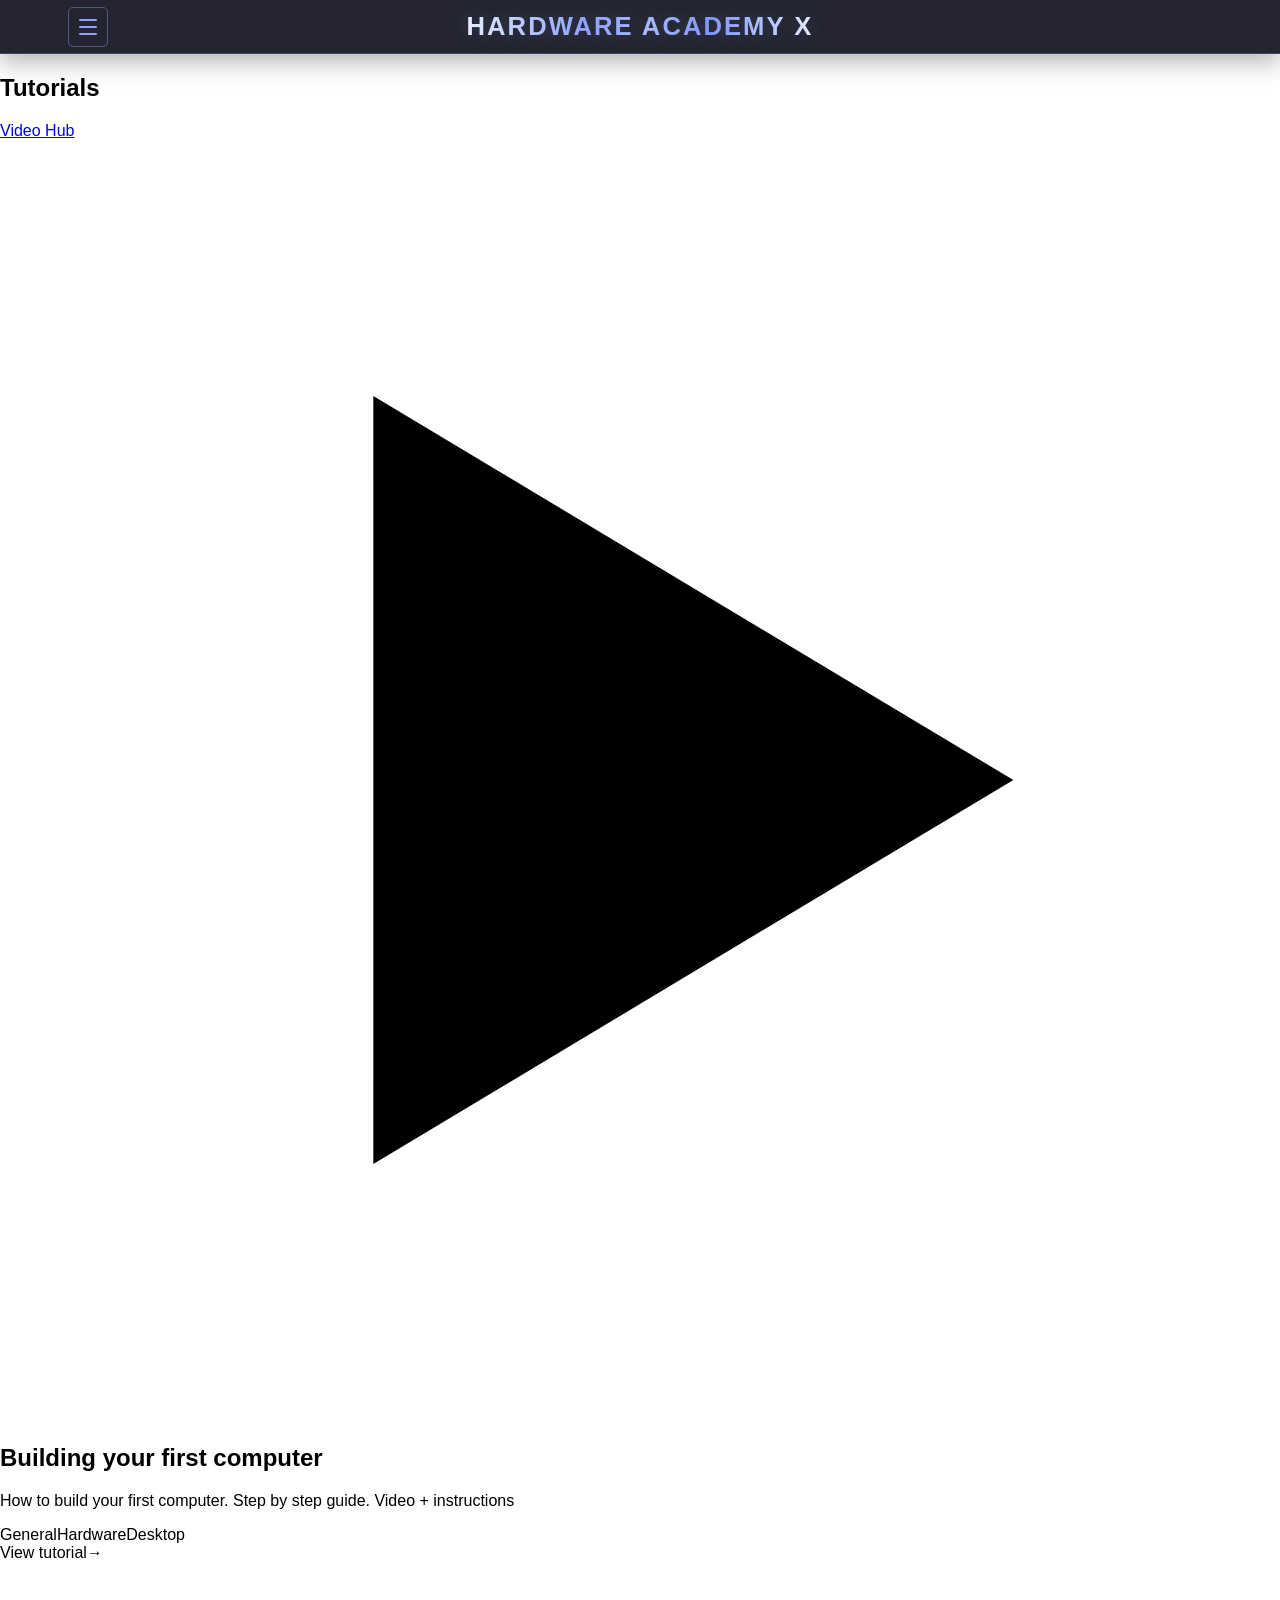
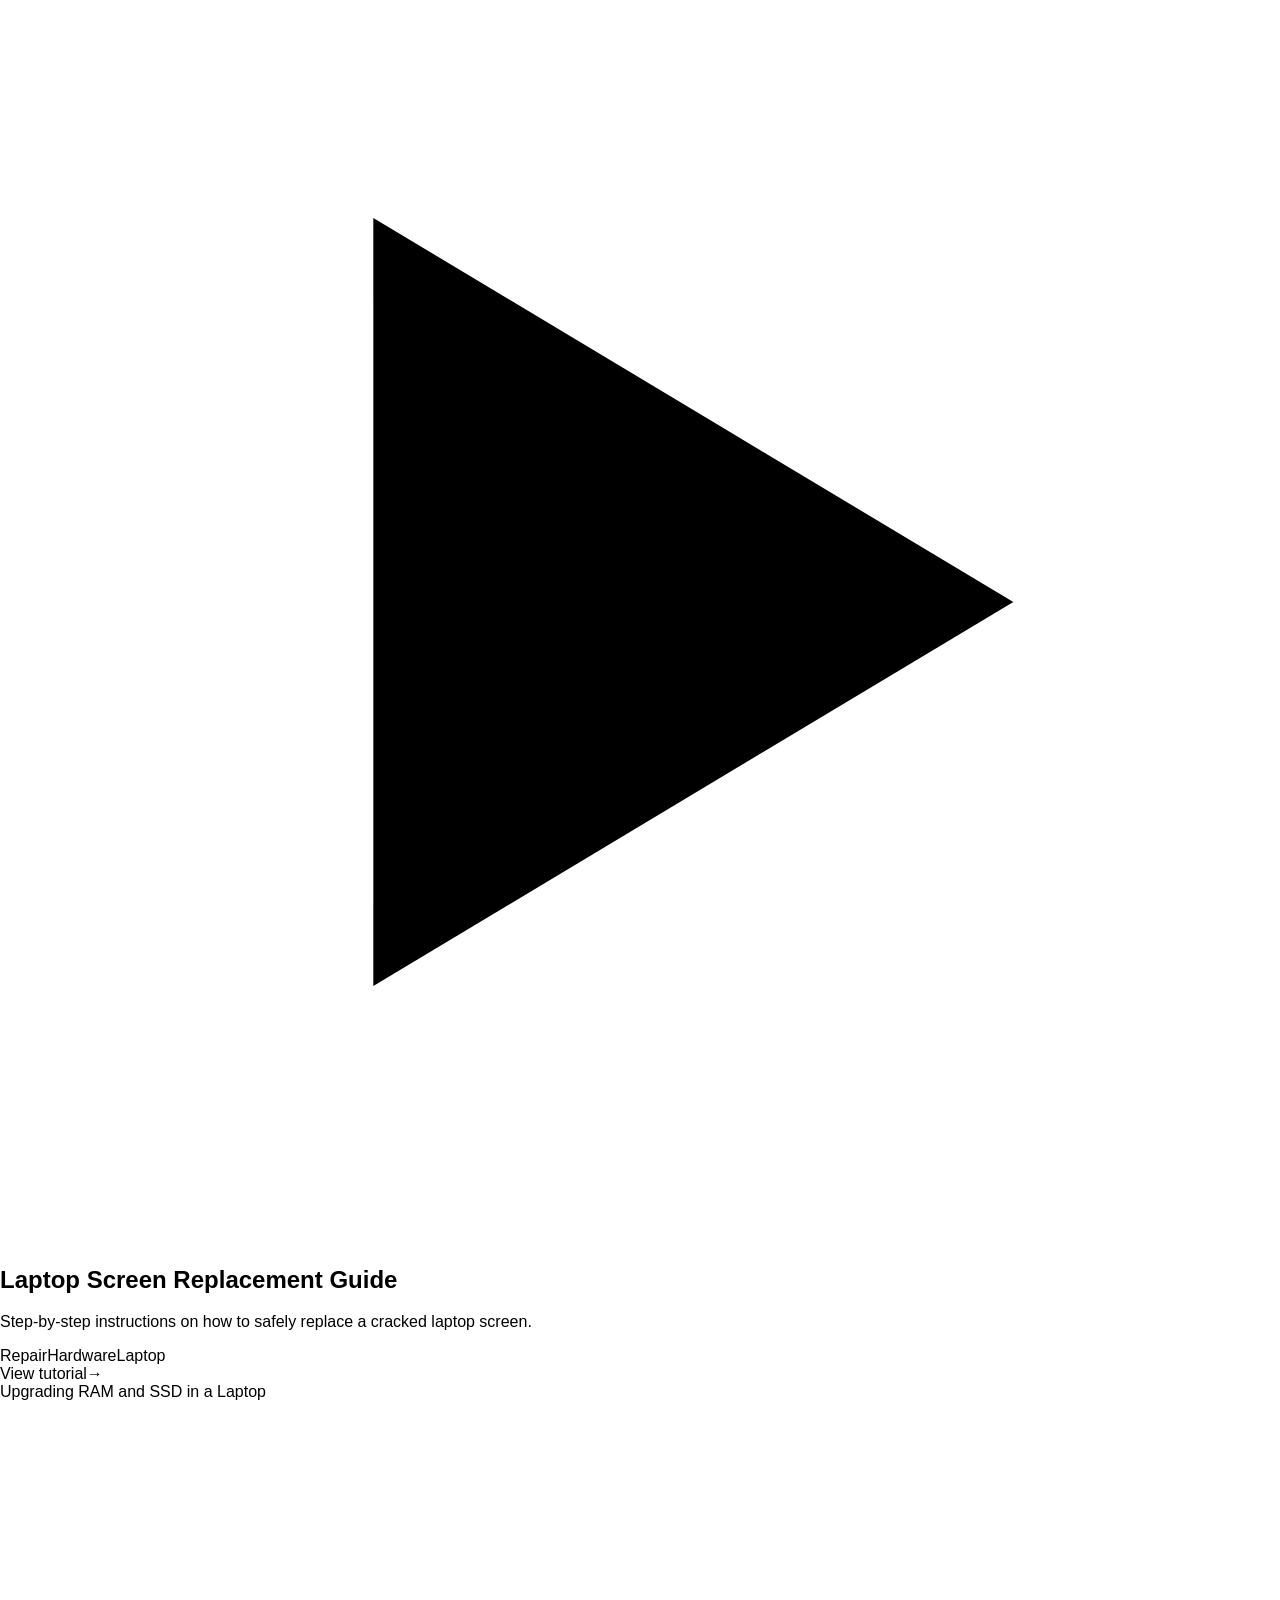
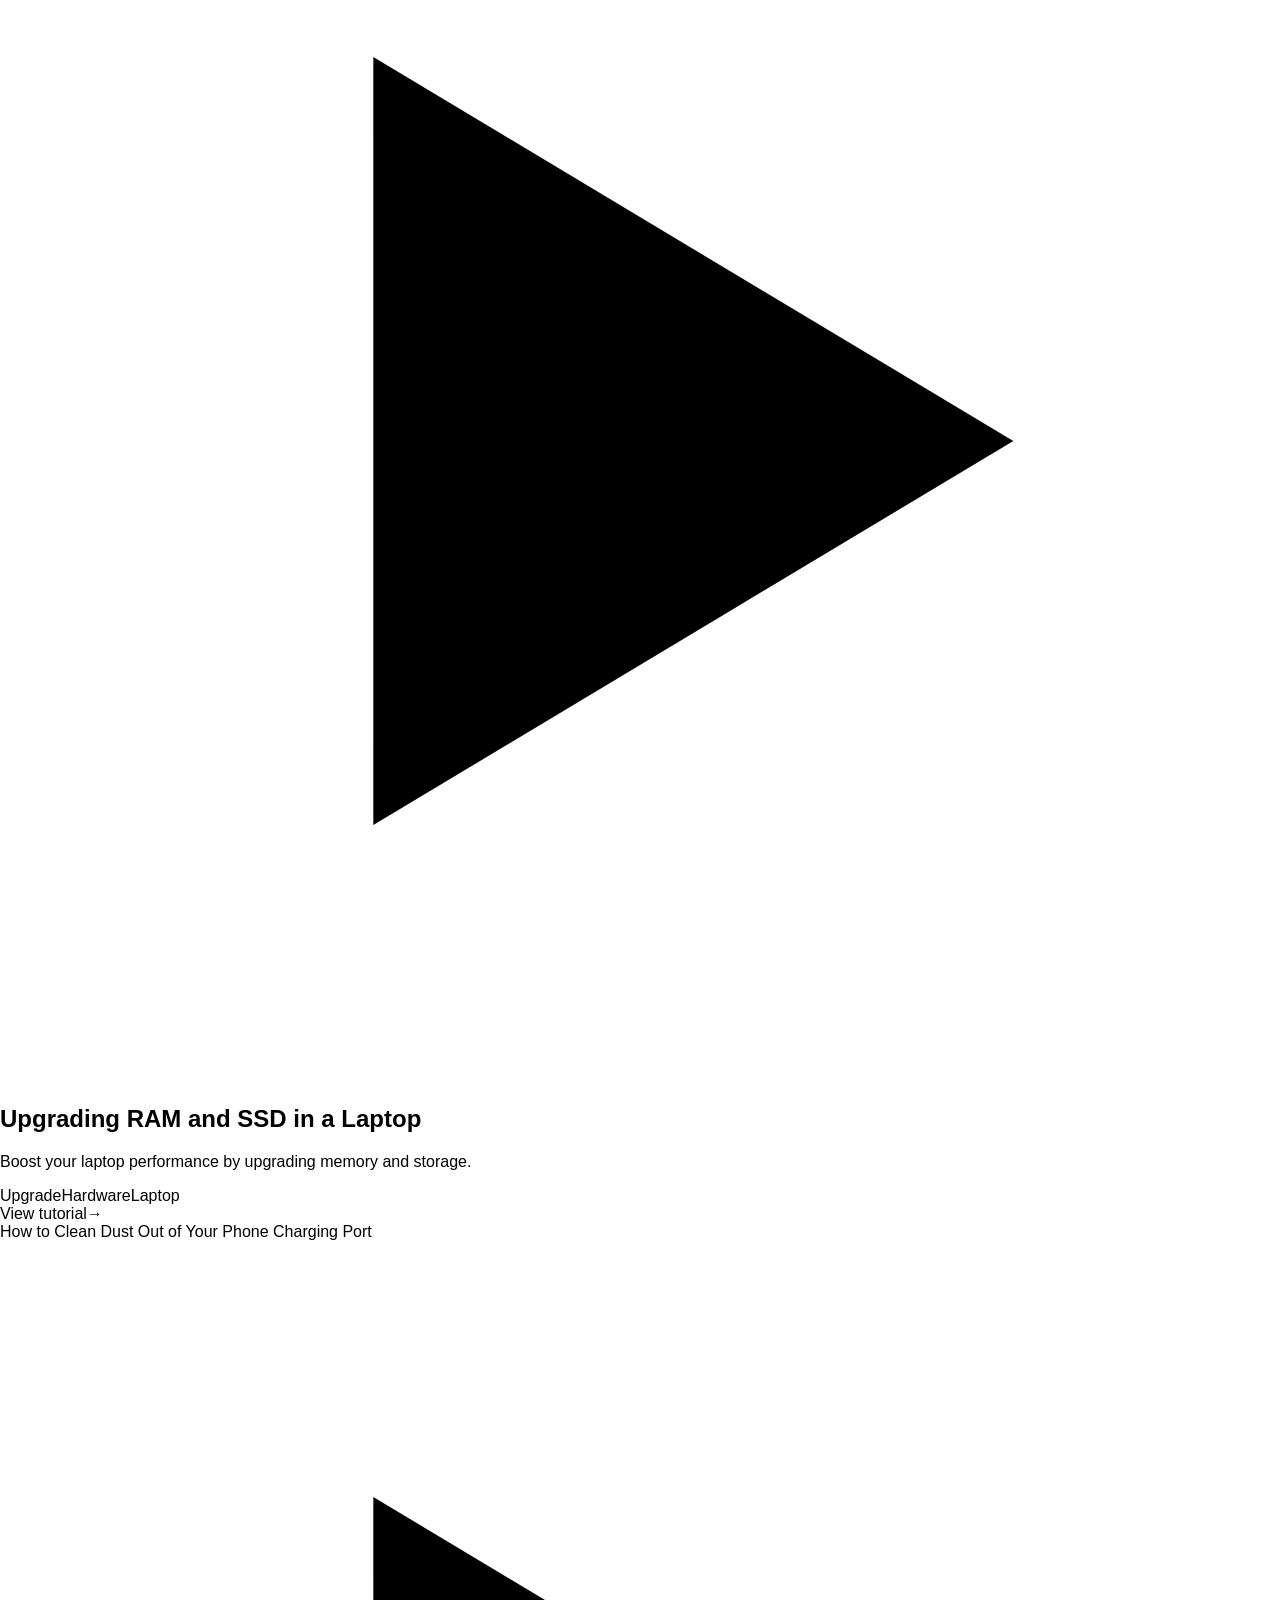
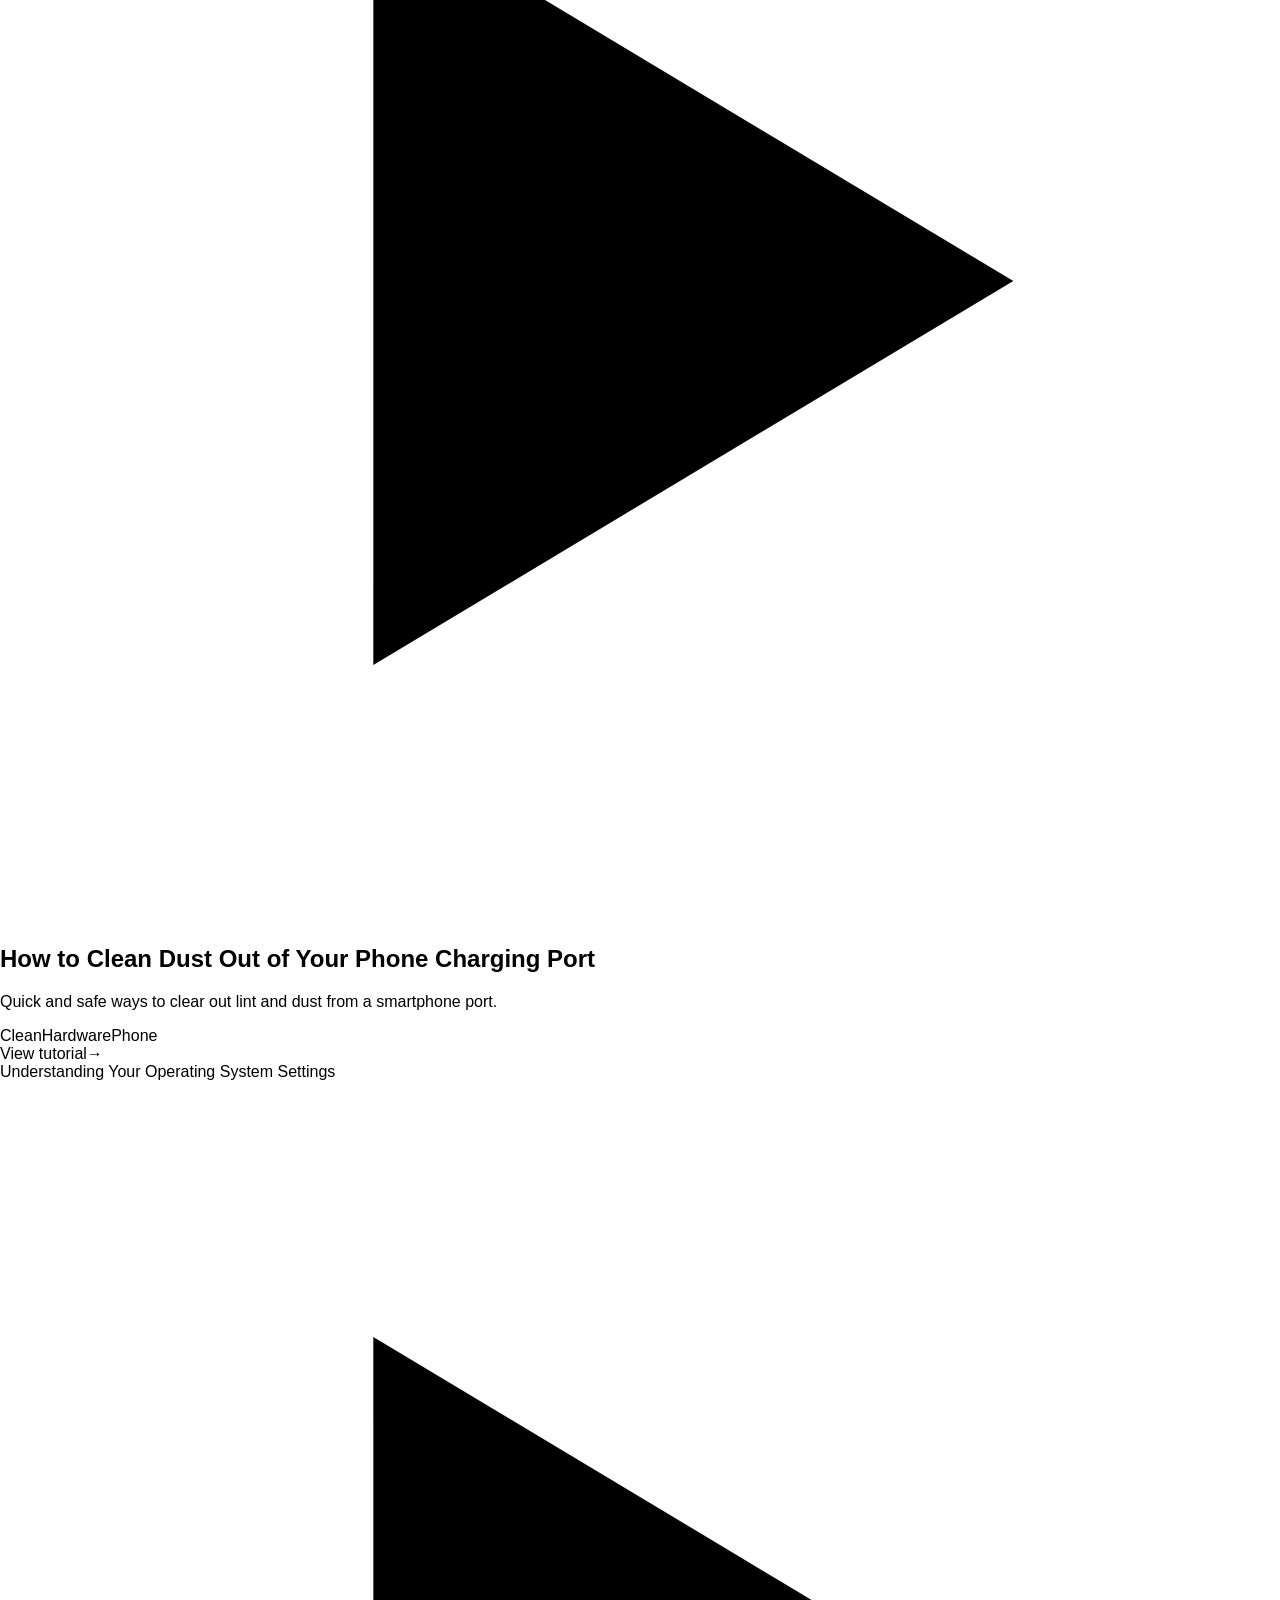
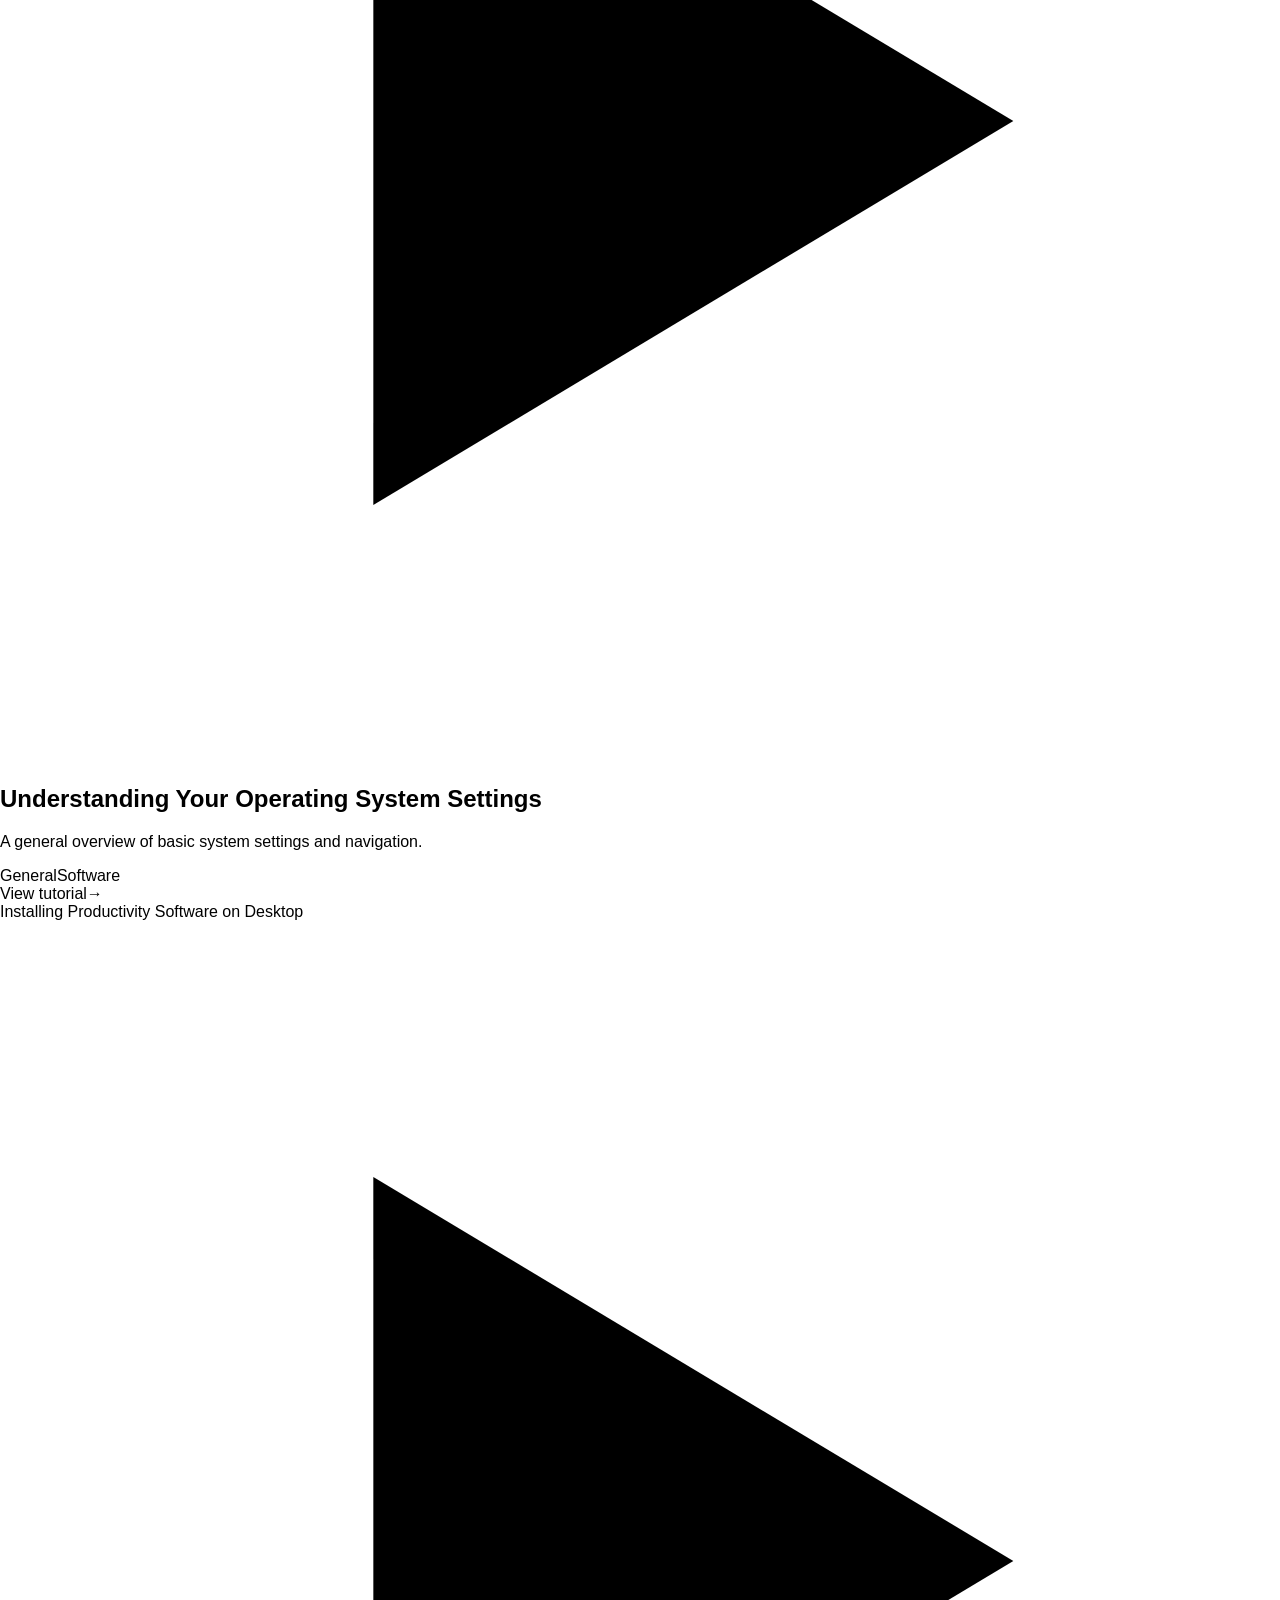
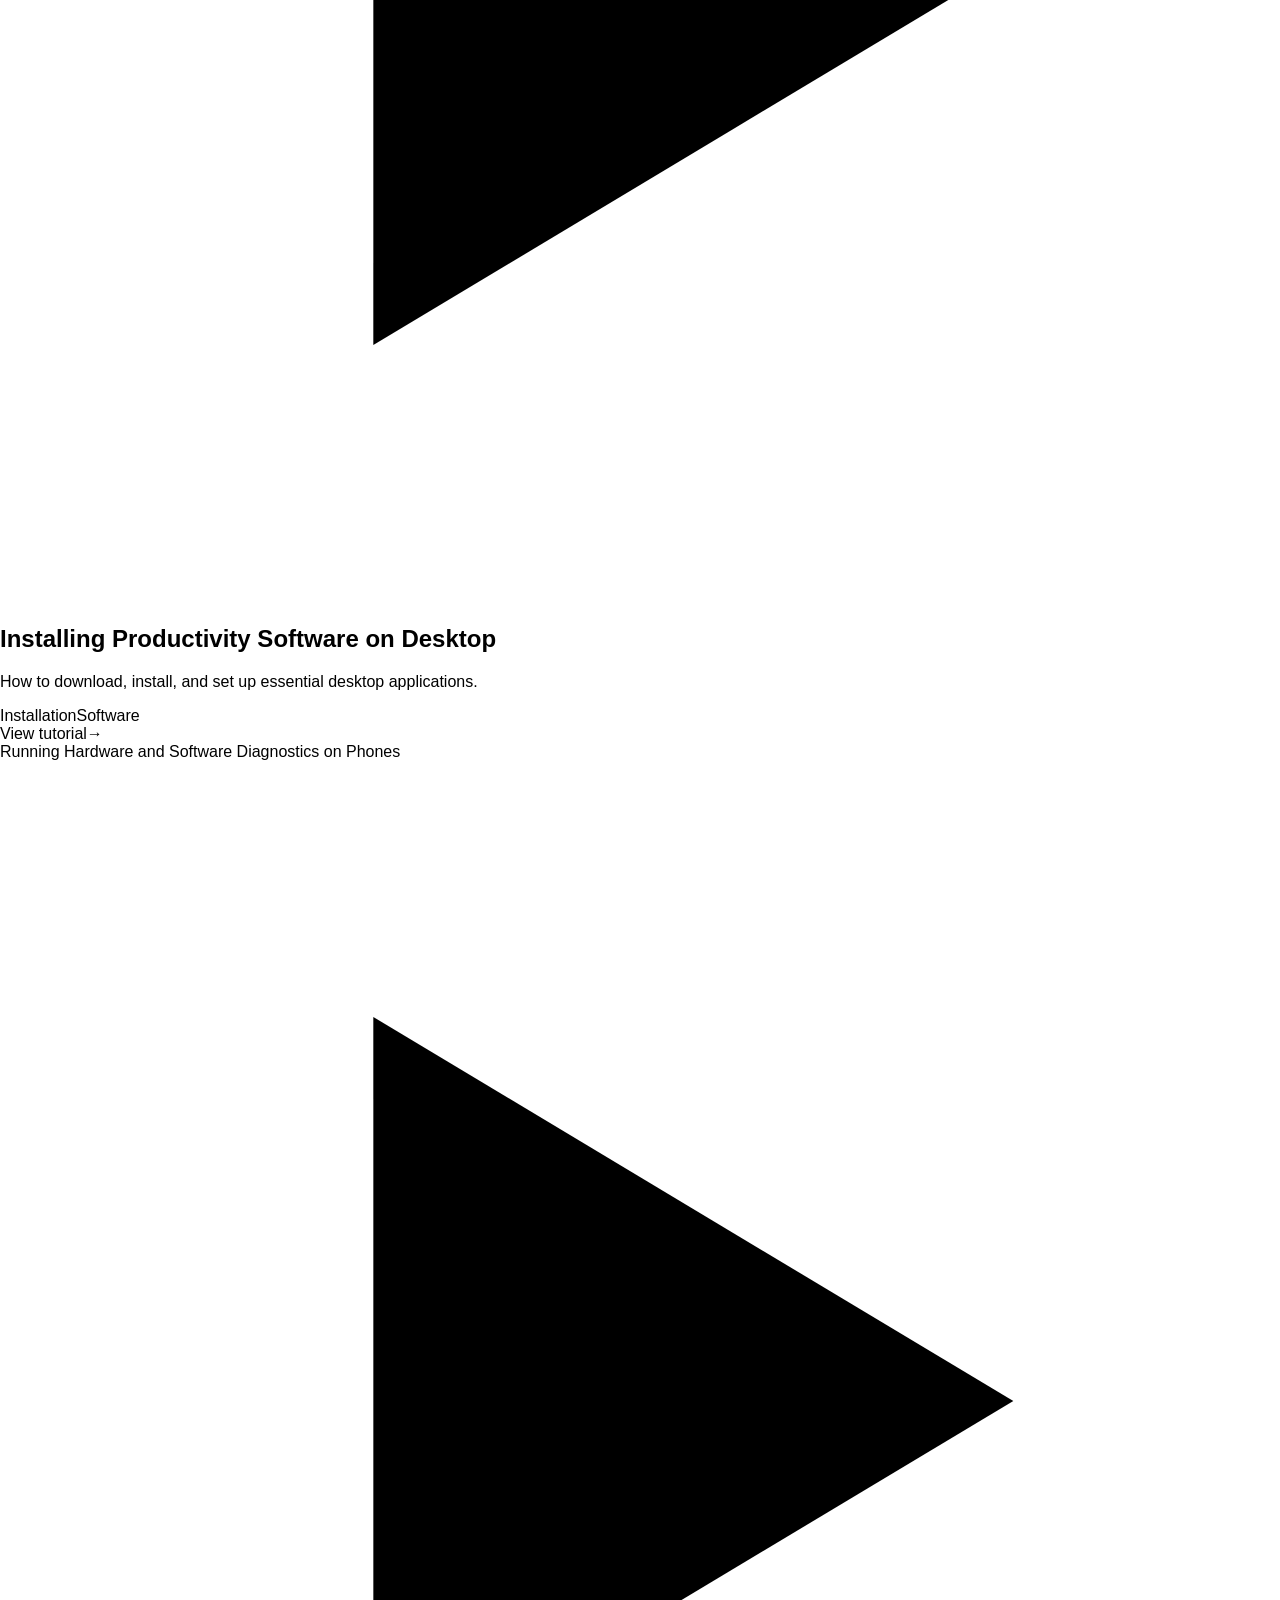
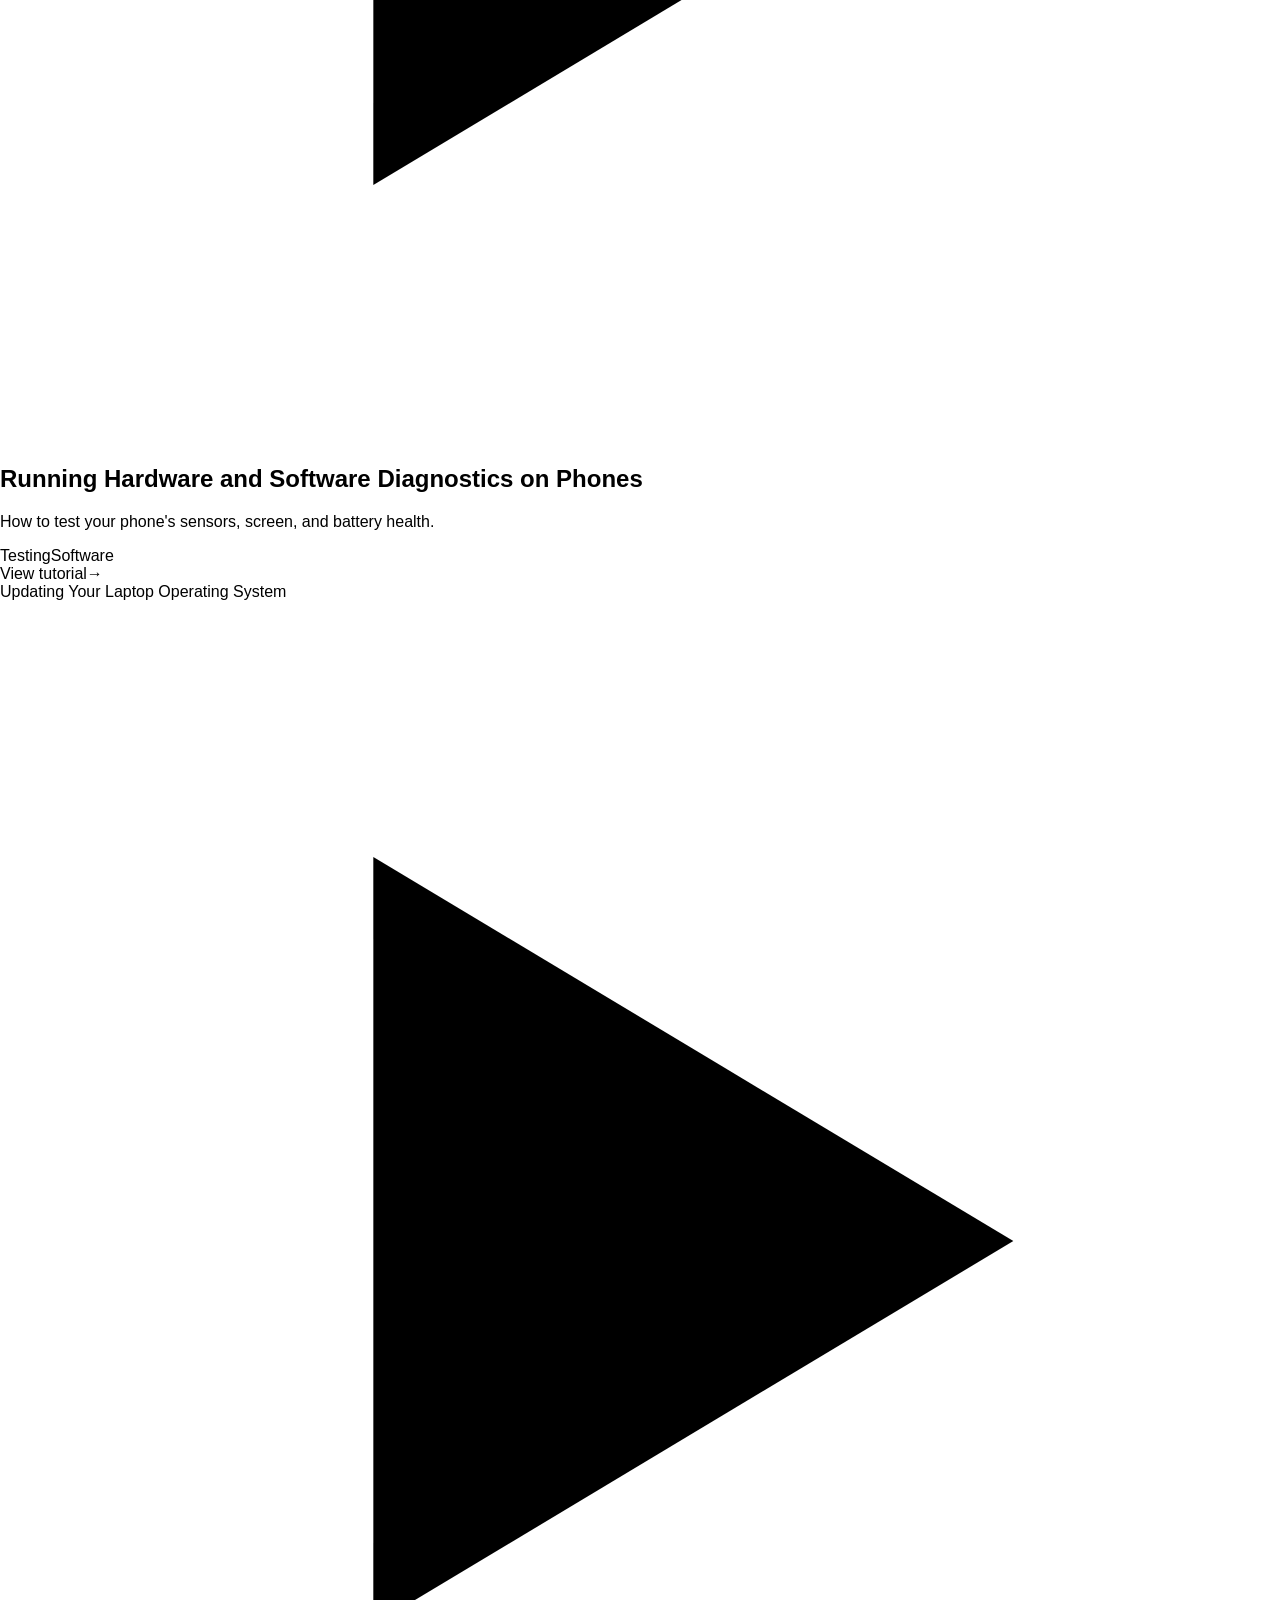
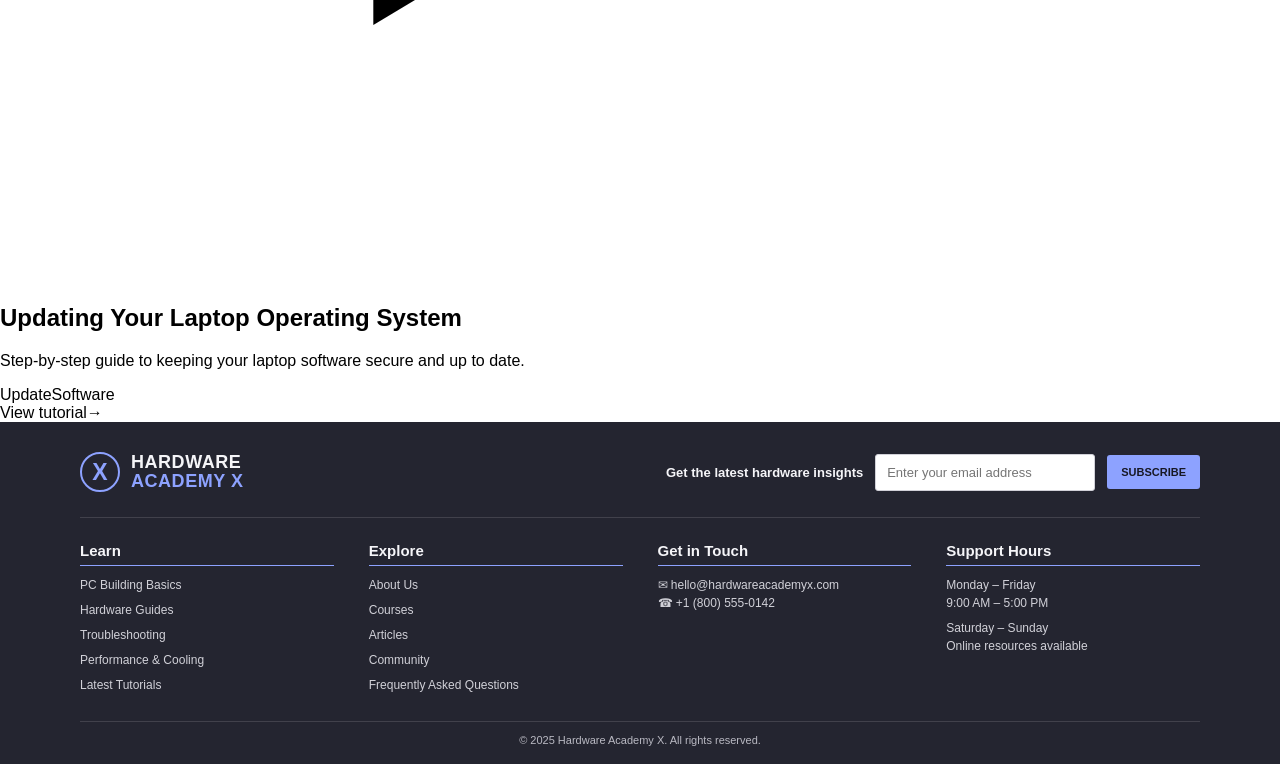
==== index.html @ 1b79dac8 "Fix of structure" ====
<!DOCTYPE html>
<html lang="en">
<head>
  <meta charset="UTF-8">
  <meta name="viewport" content="width=device-width, initial-scale=1.0">
  <title>Tutorials</title>
  <link rel="stylesheet" href="/Pages/css/tutorial-modal.css?v=4">
  <script src="https://cdn.tailwindcss.com"></script>
  <script src="/Pages/js/tutorial-modal.js?v=4" defer></script>
  <script src="/Pages/js/tutorial-display.js?v=4" defer></script>
</head>
<body>

  <!-- Placeholders -->
  <div id="header-container"></div>

  <main>
    <section class="mx-auto max-w-7xl px-4 py-10 sm:px-6 lg:px-8">
      <div class="mb-7 flex flex-wrap items-center justify-between gap-4">
        <h1 class="text-3xl font-bold text-slate-900">Tutorials</h1>
        <a href="/Admin/VideoHub.html" class="inline-flex items-center rounded-md bg-slate-900 px-4 py-2 text-sm font-semibold text-white transition hover:bg-slate-700 focus-visible:outline focus-visible:outline-2 focus-visible:outline-offset-2 focus-visible:outline-slate-900">Video Hub</a>
      </div>
      <div id="tutorial-list" data-page="index" class="grid grid-cols-1 gap-6 md:grid-cols-2 xl:grid-cols-3">
        <p class="col-span-full py-12 text-center text-slate-500">Loading tutorials...</p>
      </div>
    </section>
  </main>

  <div id="footer-container"></div>

  <!-- Load Header & Footer -->
  <script>
    async function loadComponent(elementId, filePath) {
      try {
        const cacheBustPath = `${filePath}?cacheBust=${Date.now()}`;
        const response = await fetch(cacheBustPath);
        if (response.ok) {
          const content = await response.text();
          const container = document.getElementById(elementId);
          container.innerHTML = content;

          let overrideStyle = document.getElementById('menu-zindex-override');
          if (!overrideStyle) {
            overrideStyle = document.createElement('style');
            overrideStyle.id = 'menu-zindex-override';
            overrideStyle.textContent = `
              .menu-toggle { z-index: 2147483647 !important; }
              .nav { z-index: 2147483647 !important; }
            `;
            document.head.appendChild(overrideStyle);
          }

          container.querySelectorAll('script').forEach((script) => {
            const executableScript = document.createElement('script');
            Array.from(script.attributes).forEach((attribute) => {
              executableScript.setAttribute(attribute.name, attribute.value);
            });
            executableScript.textContent = script.textContent;
            script.replaceWith(executableScript);
          });
        } else {
          console.error(`Failed to load ${filePath}: ${response.status}`);
        }
      } catch (error) {
        console.error(`Error loading ${filePath}:`, error);
      }
    }

    // Use '../' to step out of the Pages folder into Header&Footer
    loadComponent('header-container', '/Header&Footer/Header.html');
    loadComponent('footer-container', '/Header&Footer/Footer.html');
  </script>

</body>
</html>
---- Pages/css/tutorial-modal.css ----
body.tutorial-modal-open {
    overflow: hidden;
}

.tutorial-modal-backdrop[hidden],
.tutorial-modal-media[hidden] {
    display: none;
}

.tutorial-modal-backdrop {
    position: fixed;
    z-index: 2000;
    inset: 0;
    display: grid;
    place-items: center;
    overflow-y: auto;
    padding: 1.25rem;
    background: rgba(17, 18, 28, 0.72);
    backdrop-filter: blur(3px);
    animation: tutorial-backdrop-in 180ms ease-out both;
}

.tutorial-modal {
    position: relative;
    width: min(100%, 54rem);
    max-height: min(90vh, 58rem);
    overflow: auto;
    border: 1px solid rgba(141, 162, 255, 0.35);
    border-radius: 1rem;
    background: #fff;
    box-shadow: 0 24px 80px rgba(0, 0, 0, 0.4);
    animation: tutorial-dialog-in 220ms cubic-bezier(0.2, 0.8, 0.2, 1) both;
}

.tutorial-modal-close {
    position: absolute;
    z-index: 1;
    top: 0.75rem;
    right: 0.75rem;
    display: grid;
    width: 2.5rem;
    height: 2.5rem;
    place-items: center;
    border: 1px solid rgba(255, 255, 255, 0.35);
    border-radius: 9999px;
    background: rgba(36, 37, 48, 0.82);
    color: #fff;
    cursor: pointer;
    transition: background-color 160ms ease, transform 160ms ease;
}

.tutorial-modal-close:hover {
    transform: scale(1.06);
    background: #42445a;
}

.tutorial-modal-close:focus-visible {
    outline: 3px solid #8da2ff;
    outline-offset: 3px;
}

.tutorial-modal-close svg {
    width: 1.25rem;
    height: 1.25rem;
    fill: none;
    stroke: currentColor;
    stroke-linecap: round;
    stroke-width: 2;
}

.tutorial-modal-media {
    aspect-ratio: 16 / 9;
    background: #11121a;
}

.tutorial-modal-media iframe {
    display: block;
    width: 100%;
    height: 100%;
    border: 0;
}

.tutorial-modal-content {
    padding: clamp(1.25rem, 4vw, 2.25rem);
}

.tutorial-modal-metadata {
    display: flex;
    flex-wrap: wrap;
    gap: 0.5rem;
    margin-bottom: 1rem;
}

.tutorial-modal-badge {
    display: inline-flex;
    align-items: center;
    border: 1px solid #dce3ff;
    border-radius: 9999px;
    background: #f1f4ff;
    padding: 0.375rem 0.75rem;
    color: #303d77;
    font-size: 0.75rem;
    font-weight: 600;
}

.tutorial-modal-title {
    margin: 0;
    padding-right: 2rem;
    color: #242530;
    font-size: clamp(1.5rem, 4vw, 2rem);
    font-weight: 750;
    line-height: 1.2;
}

.tutorial-modal-description {
    margin: 0.75rem 0 0;
    color: #4b5563;
    font-size: 1rem;
    line-height: 1.7;
}

.tutorial-modal-steps {
    margin-top: 1.5rem;
    border-top: 1px solid #e7e9f0;
    padding-top: 1.25rem;
}

.tutorial-modal-steps-heading {
    margin: 0 0 0.75rem;
    color: #242530;
    font-size: 1.125rem;
    font-weight: 700;
}

.tutorial-modal-steps-list {
    display: grid;
    gap: 0.625rem;
    margin: 0;
    padding-left: 1.5rem;
    color: #3f4758;
    line-height: 1.6;
}

.tutorial-modal-steps-list li {
    padding-left: 0.25rem;
}

.tutorial-modal-steps-list li::marker {
    color: #566fc9;
    font-weight: 700;
}

.tutorial-modal-id {
    margin: 1.25rem 0 0;
    border-top: 1px solid #e7e9f0;
    padding-top: 0.875rem;
    color: #8a93a5;
    font-family: ui-monospace, SFMono-Regular, Menlo, monospace;
    font-size: 0.75rem;
    overflow-wrap: anywhere;
}

.tutorial-modal-id:empty {
    display: none;
}

@keyframes tutorial-backdrop-in {
    from { opacity: 0; }
    to { opacity: 1; }
}

@keyframes tutorial-dialog-in {
    from { opacity: 0; transform: translateY(12px) scale(0.98); }
    to { opacity: 1; transform: translateY(0) scale(1); }
}

@media (max-width: 640px) {
    .tutorial-modal-backdrop {
        padding: 0.75rem;
    }

    .tutorial-modal {
        max-height: 94vh;
        border-radius: 0.75rem;
    }
}

@media (prefers-reduced-motion: reduce) {
    .tutorial-modal-backdrop,
    .tutorial-modal {
        animation-duration: 1ms;
    }
}
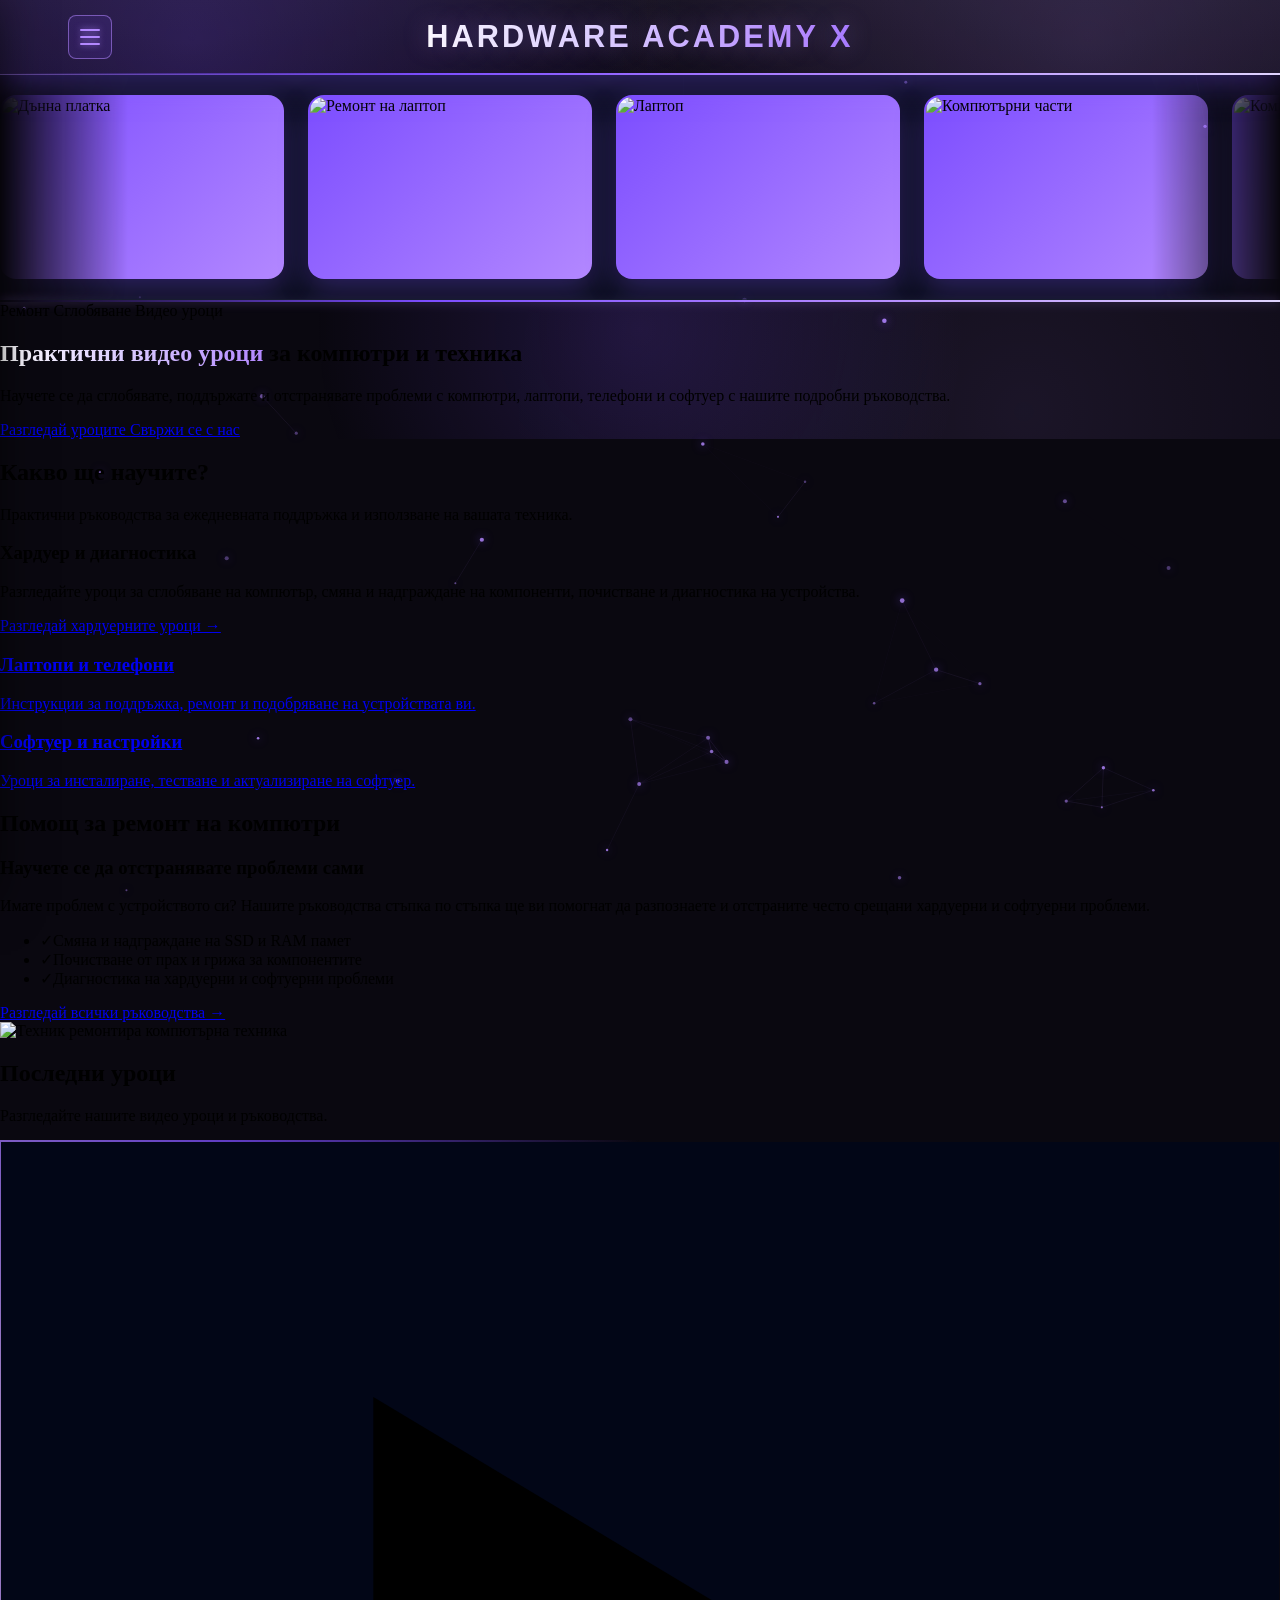
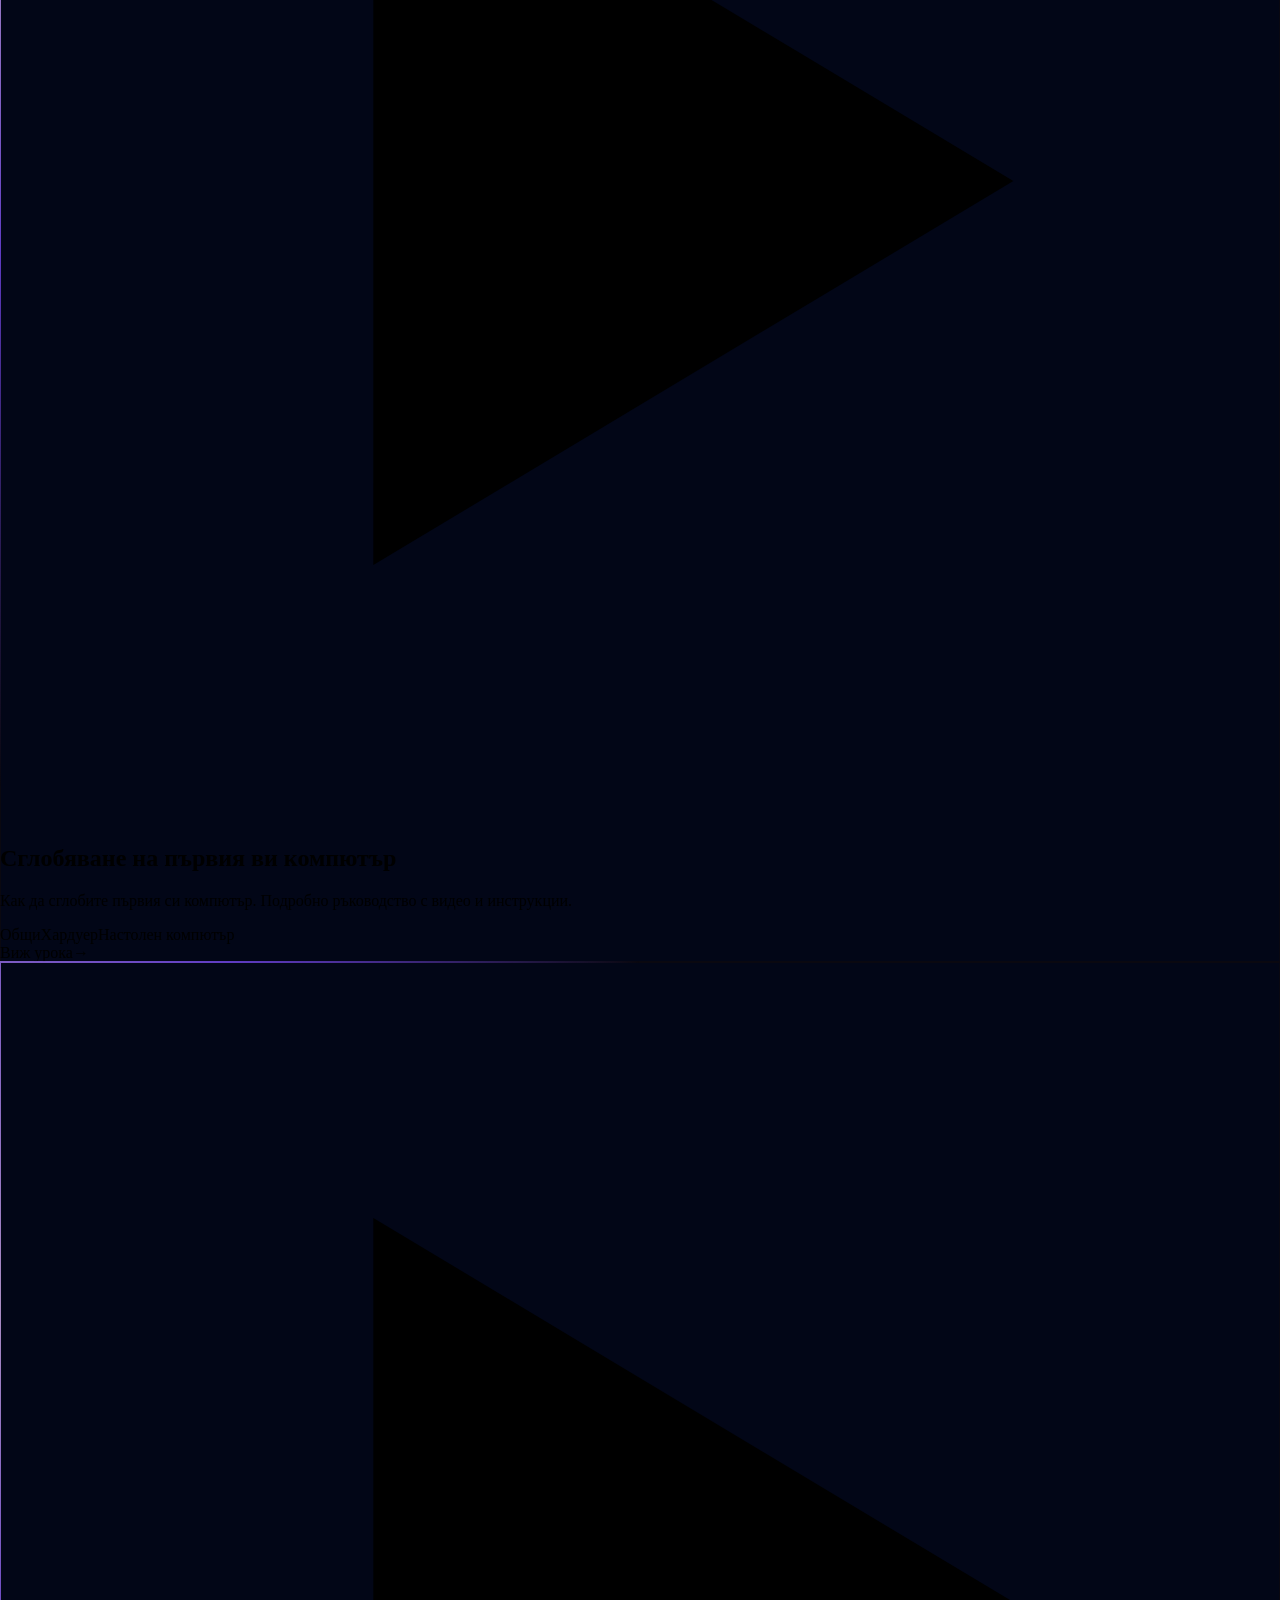
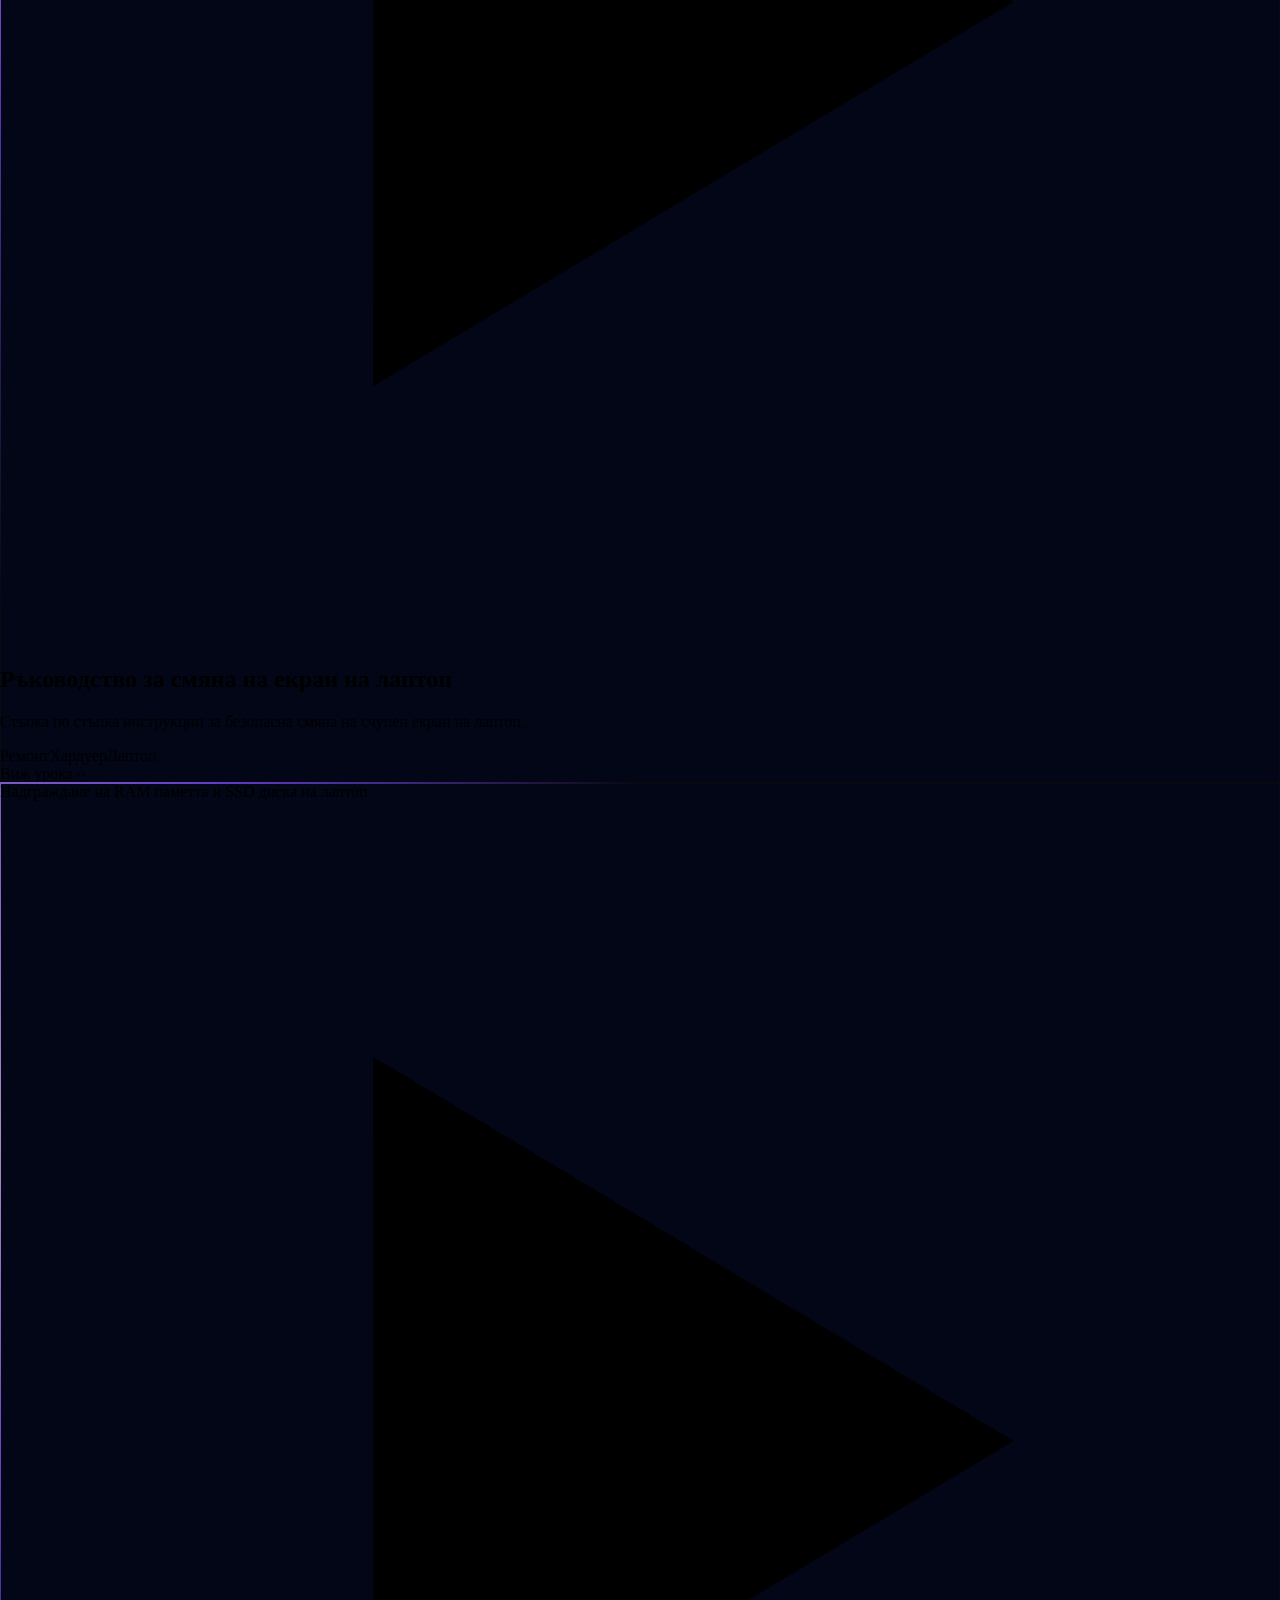
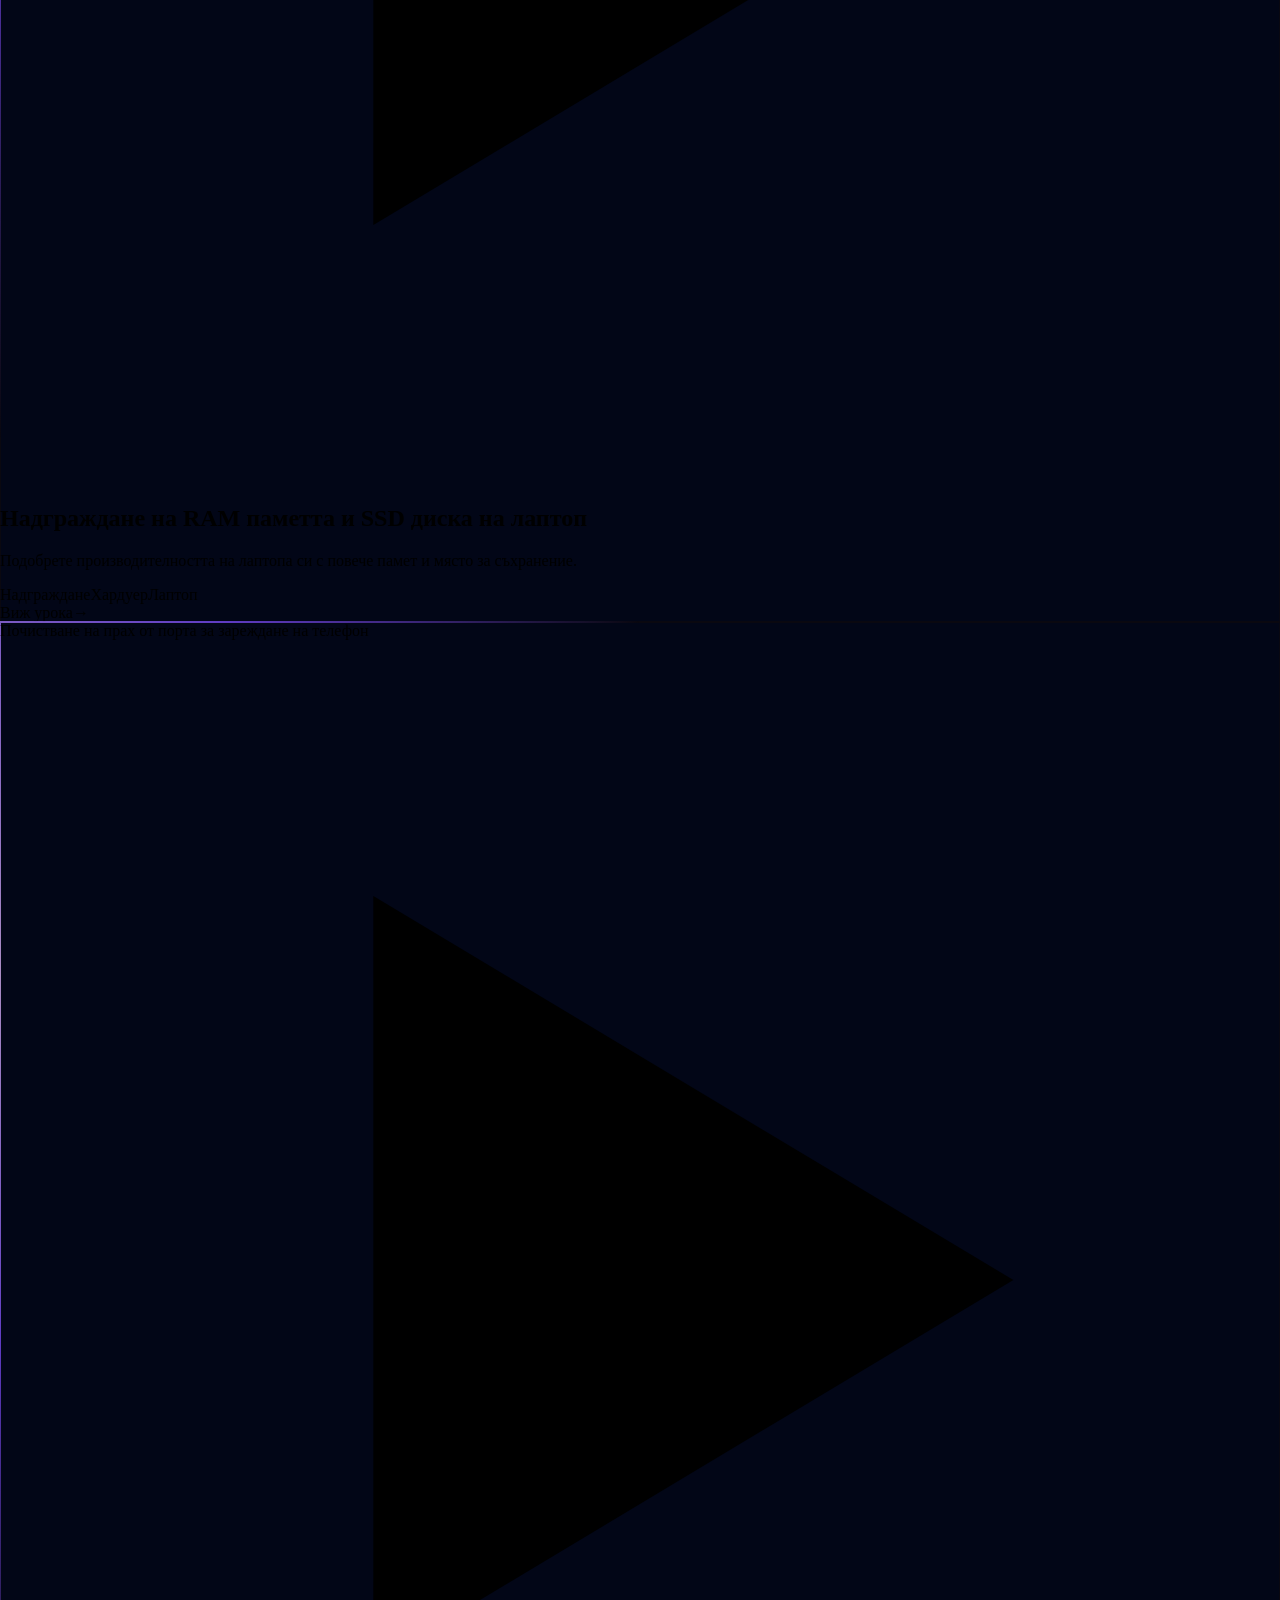
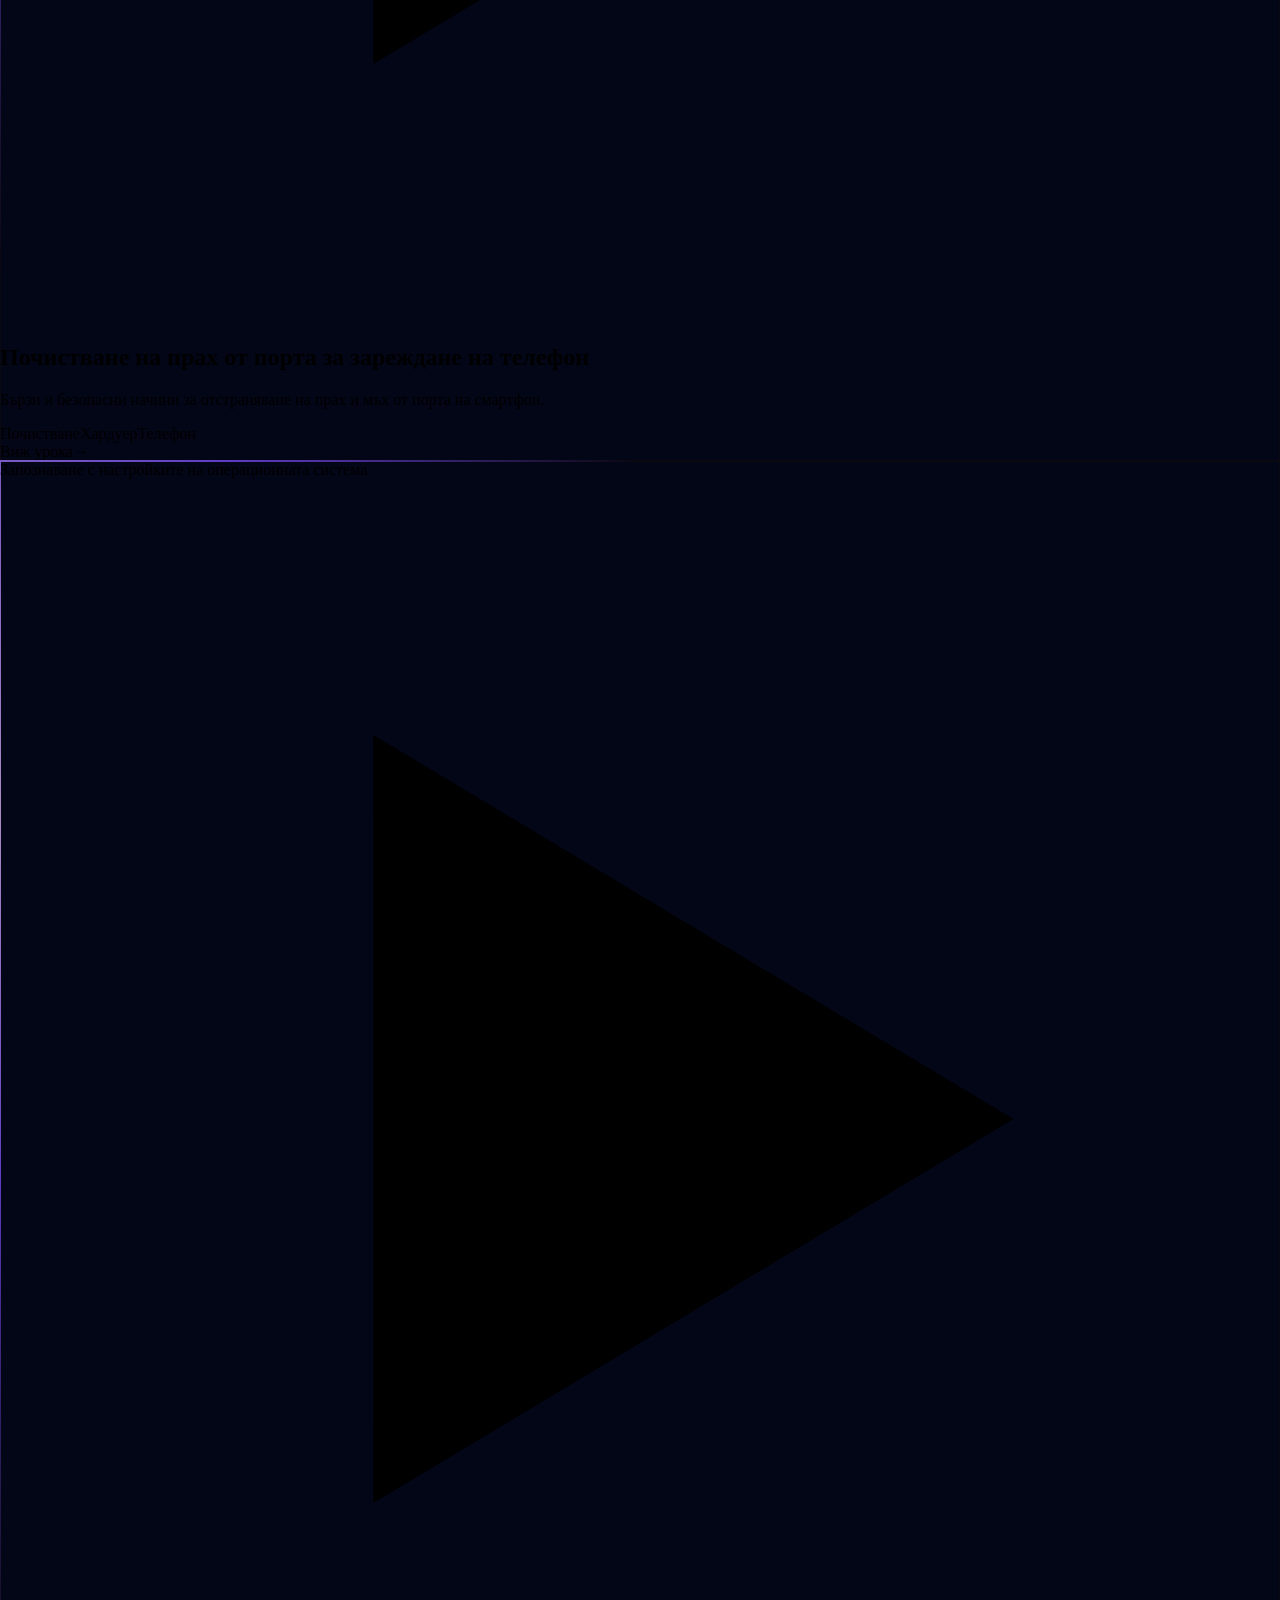
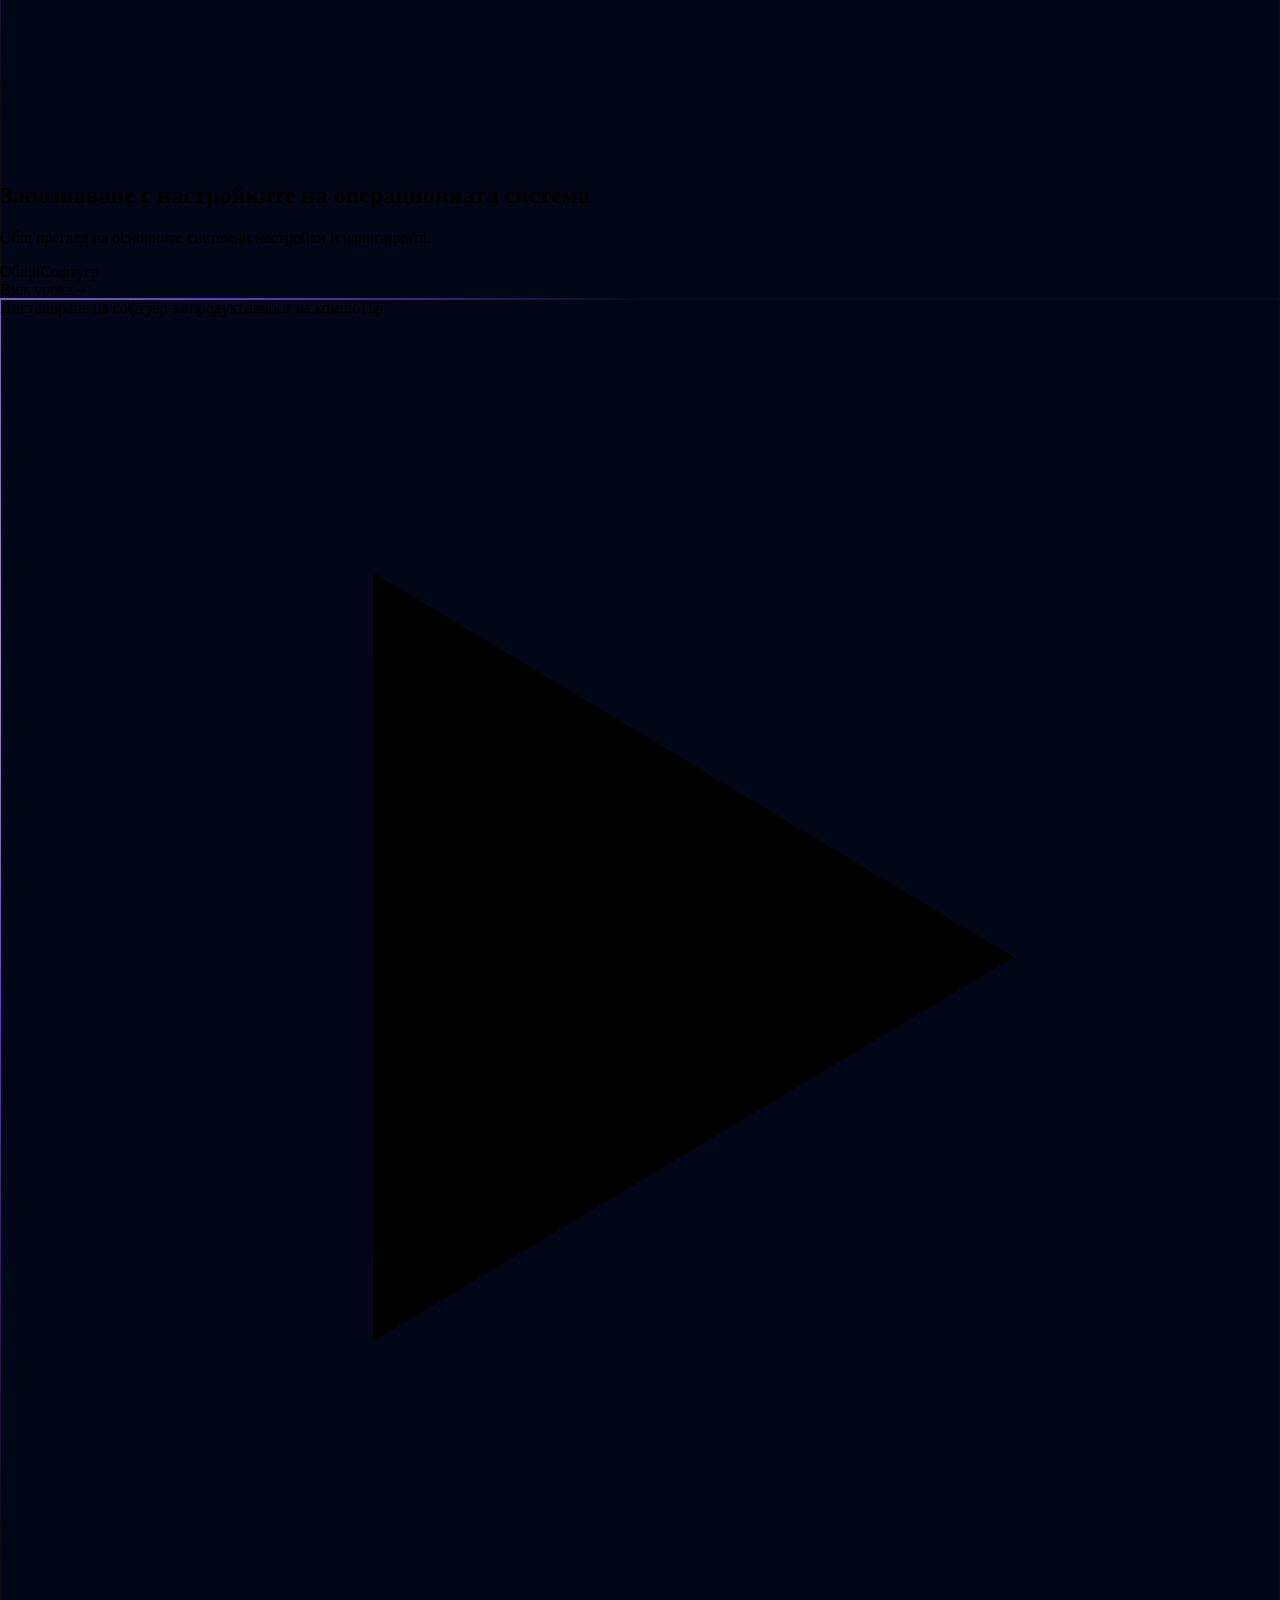
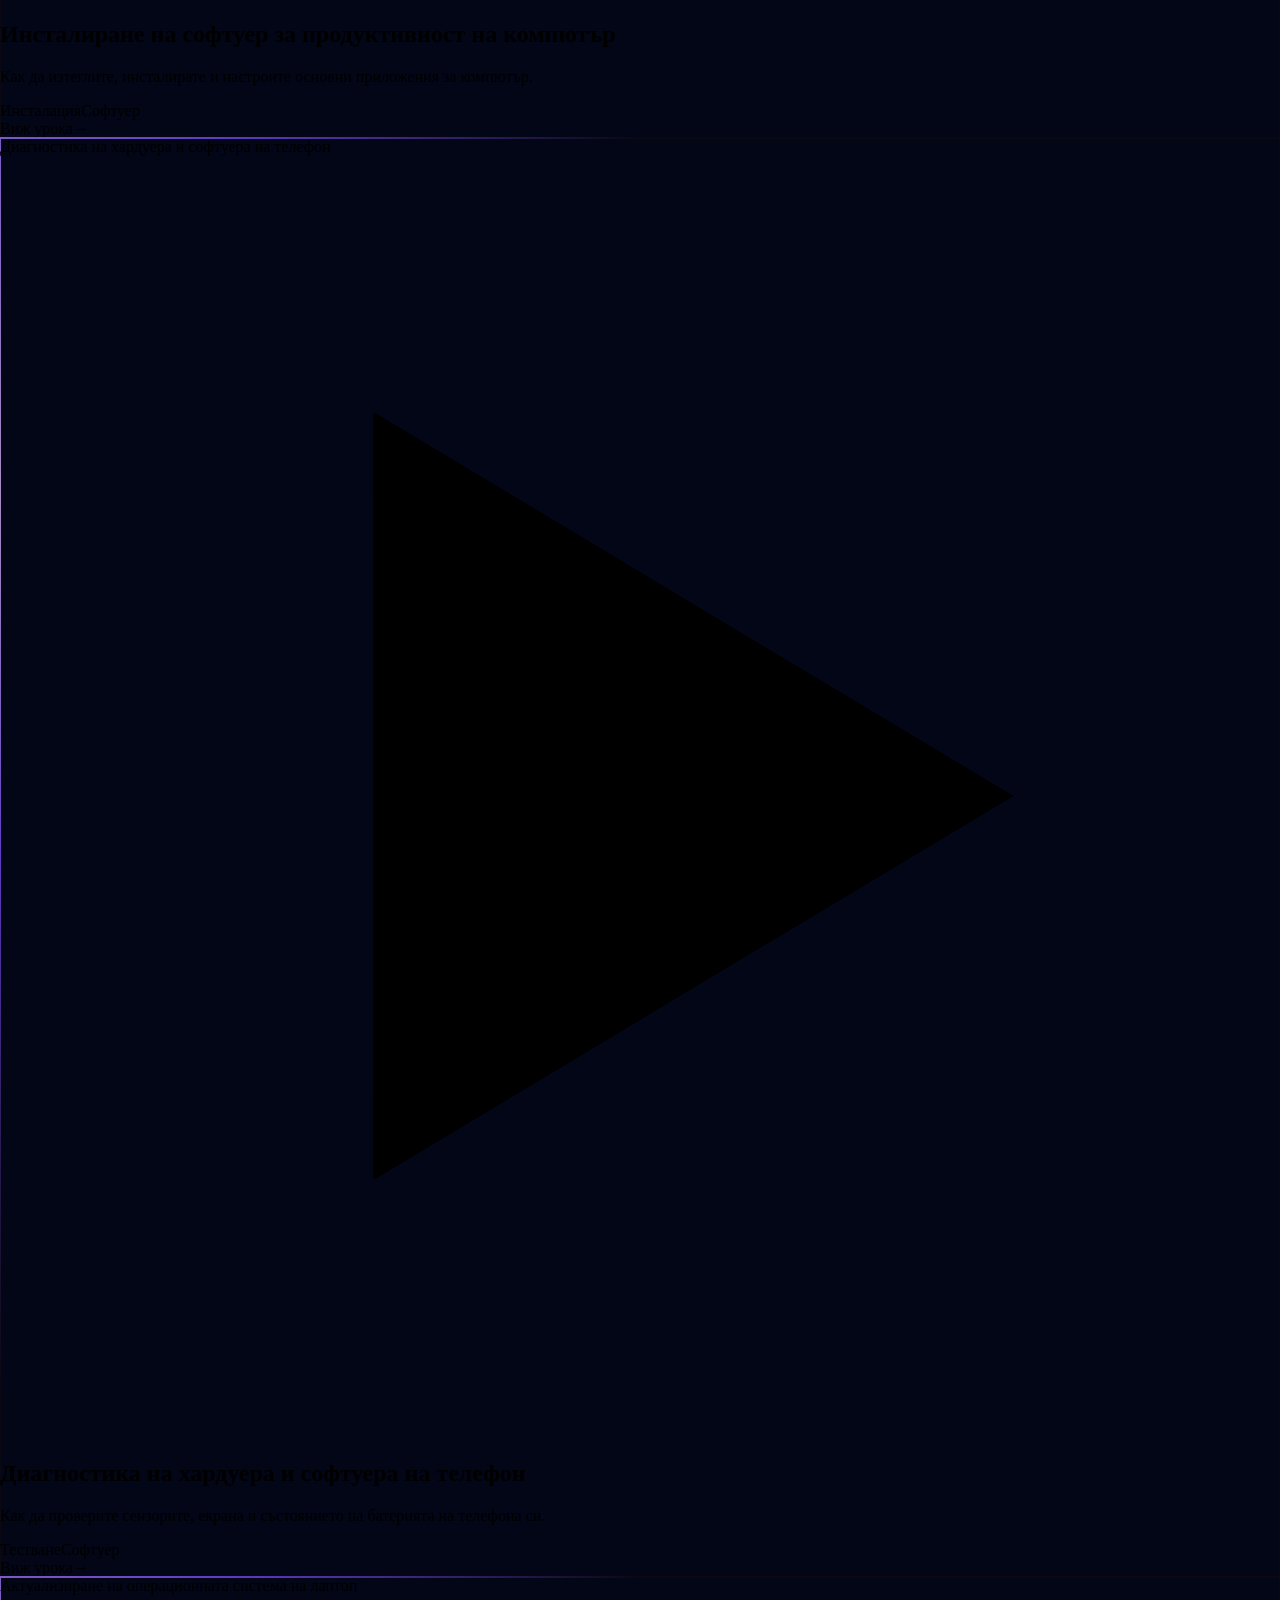
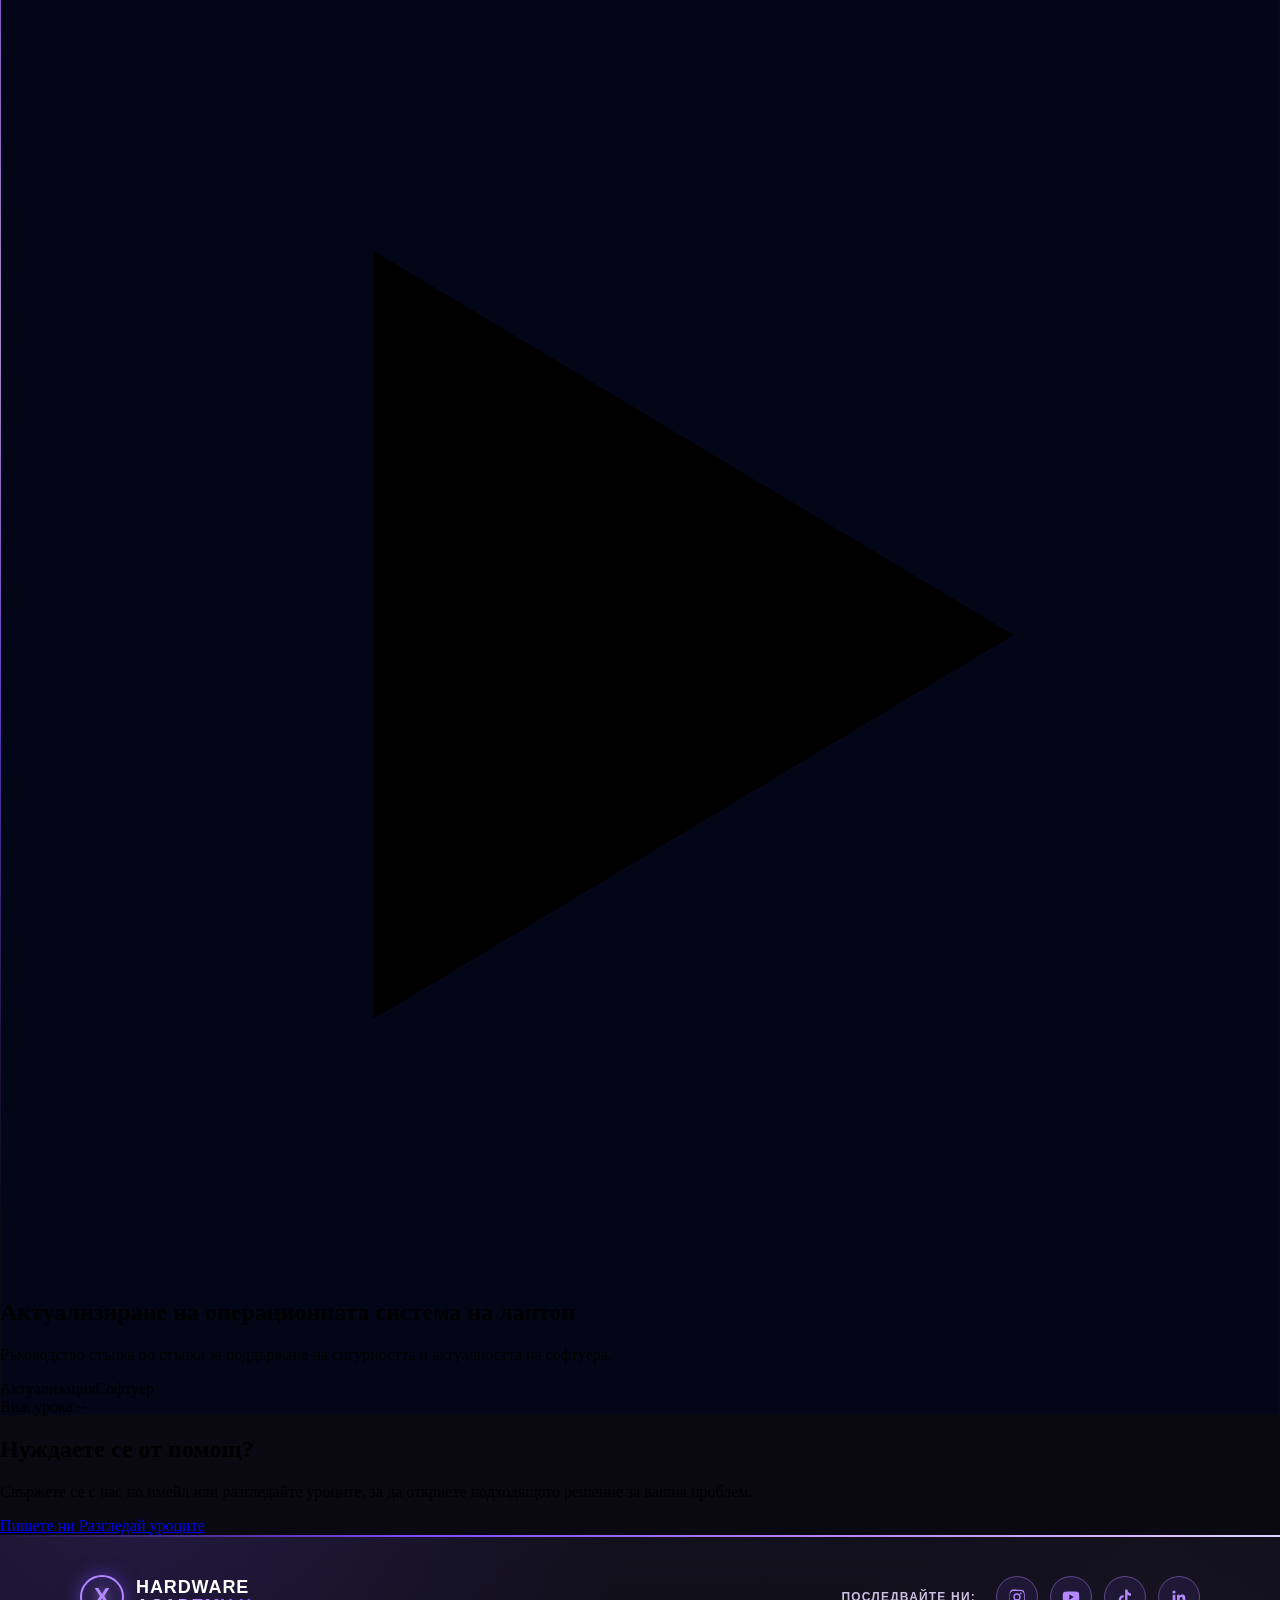
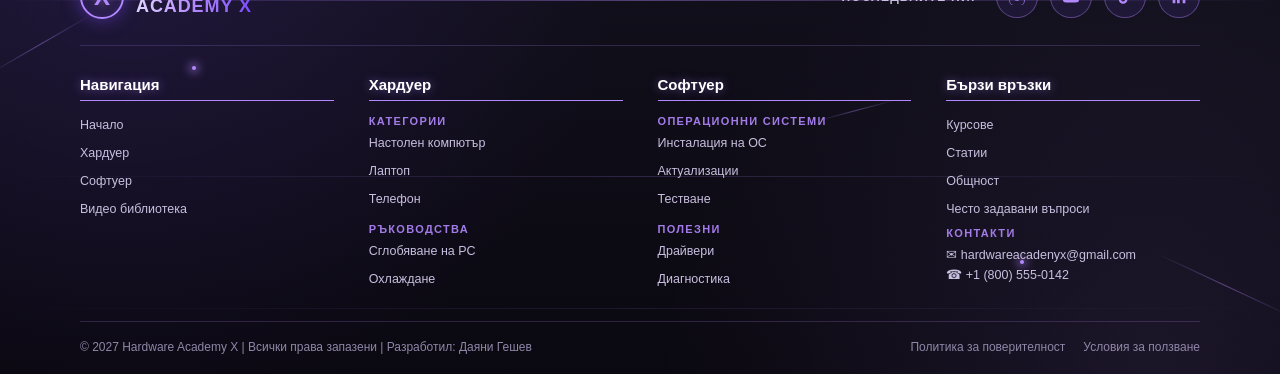
==== commit 54c78f44: "Fix of design, Adding links and adding additional touches." ====
--- a/index.html
+++ b/index.html
@@ -1,75 +1,302 @@
 <!DOCTYPE html>
-<html lang="en">
+<html lang="bg">
 <head>
   <meta charset="UTF-8">
   <meta name="viewport" content="width=device-width, initial-scale=1.0">
-  <title>Tutorials</title>
-  <link rel="stylesheet" href="/Pages/css/tutorial-modal.css?v=4">
+  <title>Hardware Academy X — Начало</title>
+  <link rel="stylesheet" href="/Pages/css/tutorial-modal.css?v=8">
   <script src="https://cdn.tailwindcss.com"></script>
+  <script src="/Pages/js/particle-background.js?v=1" defer></script>
   <script src="/Pages/js/tutorial-modal.js?v=4" defer></script>
   <script src="/Pages/js/tutorial-display.js?v=4" defer></script>
+  <style>
+    body {
+      background-color: #0a0810;
+    }
+
+    #particle-background {
+      position: fixed;
+      z-index: 0;
+      inset: 0;
+      width: 100%;
+      height: 100%;
+      pointer-events: none;
+    }
+
+    #header-container,
+    main,
+    #footer-container {
+      position: relative;
+      z-index: 1;
+    }
+
+    #header-container {
+      z-index: 1001;
+    }
+
+    .carousel-container {
+      position: relative;
+      width: 100%;
+      overflow: hidden;
+      padding: 20px 0;
+      border-bottom: 1px solid rgba(30, 41, 59, 0.5);
+      background: rgba(15, 23, 42, 0.5);
+      mask-image: linear-gradient(to right, transparent, black 10%, black 90%, transparent);
+      -webkit-mask-image: linear-gradient(to right, transparent, black 10%, black 90%, transparent);
+    }
+
+    .carousel-track {
+      display: flex;
+      width: max-content;
+      gap: 24px;
+      animation: carousel-scroll 30s linear infinite;
+    }
+
+    .carousel-container:hover .carousel-track {
+      animation-play-state: paused;
+    }
+
+    .carousel-item {
+      width: 280px;
+      height: 180px;
+      flex-shrink: 0;
+      padding: 2px;
+      border-radius: 16px;
+      background: linear-gradient(135deg, #7c4dff, #b388ff);
+      box-shadow: 0 10px 30px rgba(124, 77, 255, 0.3);
+    }
+
+    .carousel-item img {
+      display: block;
+      width: 100%;
+      height: 100%;
+      border-radius: 14px;
+      object-fit: cover;
+    }
+
+    .neon-line {
+      width: 100%;
+      height: 2px;
+      background: linear-gradient(90deg, transparent, #7c4dff, #b388ff, #e0d4ff, #b388ff, #7c4dff, transparent);
+      background-size: 200% 100%;
+      animation: neon-pulse 4s linear infinite;
+      box-shadow: 0 0 10px rgba(179, 136, 255, 0.5);
+    }
+
+    .hero-glow {
+      background:
+        radial-gradient(circle at 50% 20%, rgba(124, 77, 255, 0.18), transparent 50%),
+        radial-gradient(circle at 80% 80%, rgba(179, 136, 255, 0.1), transparent 50%);
+    }
+
+    .text-gradient {
+      background: linear-gradient(90deg, #fff, #d8c8ff, #b388ff);
+      background-clip: text;
+      color: transparent;
+      -webkit-background-clip: text;
+    }
+
+    .card-hover {
+      transition: transform 0.3s ease, border-color 0.3s ease;
+    }
+
+    .card-hover:hover {
+      transform: translateY(-5px);
+      border-color: #b388ff;
+    }
+
+    .fade-in-up {
+      animation: fade-in-up 0.8s ease-out both;
+    }
+
+    @keyframes carousel-scroll {
+      to { transform: translateX(calc(-50% + 12px)); }
+    }
+
+    @keyframes neon-pulse {
+      to { background-position: -200% 0; }
+    }
+
+    @keyframes fade-in-up {
+      from { opacity: 0; transform: translateY(20px); }
+      to { opacity: 1; transform: translateY(0); }
+    }
+
+    @media (prefers-reduced-motion: reduce) {
+      .carousel-track,
+      .neon-line,
+      .fade-in-up {
+        animation: none;
+      }
+    }
+  </style>
 </head>
-<body>
-
-  <!-- Placeholders -->
+<body class="flex min-h-screen flex-col font-sans text-slate-100 antialiased">
   <div id="header-container"></div>
 
-  <main>
-    <section class="mx-auto max-w-7xl px-4 py-10 sm:px-6 lg:px-8">
-      <div class="mb-7 flex flex-wrap items-center justify-between gap-4">
-        <h1 class="text-3xl font-bold text-slate-900">Tutorials</h1>
-        <a href="/Admin/VideoHub.html" class="inline-flex items-center rounded-md bg-slate-900 px-4 py-2 text-sm font-semibold text-white transition hover:bg-slate-700 focus-visible:outline focus-visible:outline-2 focus-visible:outline-offset-2 focus-visible:outline-slate-900">Video Hub</a>
+  <main class="flex-1">
+    <div class="carousel-container" aria-label="Компютърна техника">
+      <div class="carousel-track">
+        <div class="carousel-item"><img src="https://images.unsplash.com/photo-1591799264318-7e6ef8ddb7ea?q=80&amp;w=600&amp;auto=format&amp;fit=crop" alt="Дънна платка" fetchpriority="high"></div>
+        <div class="carousel-item"><img src="https://images.unsplash.com/photo-1581092921461-eab62e97a780?q=80&amp;w=600&amp;auto=format&amp;fit=crop" alt="Ремонт на лаптоп" loading="lazy"></div>
+        <div class="carousel-item"><img src="https://images.unsplash.com/photo-1517336714731-489689fd1ca8?q=80&amp;w=600&amp;auto=format&amp;fit=crop" alt="Лаптоп" loading="lazy"></div>
+        <div class="carousel-item"><img src="https://images.unsplash.com/photo-1555680202-c86f0e12f086?q=80&amp;w=600&amp;auto=format&amp;fit=crop" alt="Компютърни части" loading="lazy"></div>
+        <div class="carousel-item"><img src="https://images.unsplash.com/photo-1541029071515-84cc54f84dc5?q=80&amp;w=600&amp;auto=format&amp;fit=crop" alt="Компютърна техника" loading="lazy"></div>
+        <div class="carousel-item" aria-hidden="true"><img src="https://images.unsplash.com/photo-1591799264318-7e6ef8ddb7ea?q=80&amp;w=600&amp;auto=format&amp;fit=crop" alt=""></div>
+        <div class="carousel-item" aria-hidden="true"><img src="https://images.unsplash.com/photo-1581092921461-eab62e97a780?q=80&amp;w=600&amp;auto=format&amp;fit=crop" alt=""></div>
+        <div class="carousel-item" aria-hidden="true"><img src="https://images.unsplash.com/photo-1517336714731-489689fd1ca8?q=80&amp;w=600&amp;auto=format&amp;fit=crop" alt=""></div>
+        <div class="carousel-item" aria-hidden="true"><img src="https://images.unsplash.com/photo-1555680202-c86f0e12f086?q=80&amp;w=600&amp;auto=format&amp;fit=crop" alt=""></div>
+        <div class="carousel-item" aria-hidden="true"><img src="https://images.unsplash.com/photo-1541029071515-84cc54f84dc5?q=80&amp;w=600&amp;auto=format&amp;fit=crop" alt=""></div>
+      </div>
+    </div>
+    <div class="neon-line" aria-hidden="true"></div>
+
+    <section class="hero-glow relative overflow-hidden border-b border-slate-800/50 py-24">
+      <div class="fade-in-up mx-auto max-w-4xl px-4 text-center sm:px-6 lg:px-8">
+        <div class="mb-8 flex flex-wrap justify-center gap-3">
+          <span class="rounded-full border border-violet-500/30 bg-violet-500/10 px-3 py-1 text-xs font-semibold uppercase tracking-wider text-violet-300">Ремонт</span>
+          <span class="rounded-full border border-violet-500/30 bg-violet-500/10 px-3 py-1 text-xs font-semibold uppercase tracking-wider text-violet-300">Сглобяване</span>
+          <span class="rounded-full border border-violet-500/30 bg-violet-500/10 px-3 py-1 text-xs font-semibold uppercase tracking-wider text-violet-300">Видео уроци</span>
+        </div>
+
+        <h1 class="mb-6 text-4xl font-black leading-tight tracking-tight sm:text-5xl lg:text-6xl">
+          <span class="text-gradient block">Практични видео уроци</span>
+          <span class="text-slate-300">за компютри и техника</span>
+        </h1>
+
+        <p class="mx-auto mb-10 max-w-2xl text-lg leading-relaxed text-slate-400 sm:text-xl">
+          Научете се да сглобявате, поддържате и отстранявате проблеми с компютри, лаптопи, телефони и софтуер с нашите подробни ръководства.
+        </p>
+
+        <div class="flex flex-wrap items-center justify-center gap-4">
+          <a href="/Pages/html/desktop.html" class="rounded-lg bg-violet-600 px-8 py-4 text-base font-bold text-white transition hover:bg-violet-500 hover:shadow-[0_0_25px_rgba(124,77,255,0.5)]">
+            Разгледай уроците
+          </a>
+          <a href="mailto:hardwareacadenyx@gmail.com" class="rounded-lg border border-slate-700 bg-slate-800/50 px-8 py-4 text-base font-bold text-slate-200 transition hover:border-violet-400 hover:text-white">
+            Свържи се с нас
+          </a>
+        </div>
+      </div>
+    </section>
+
+    <section class="mx-auto max-w-7xl px-4 py-24 sm:px-6 lg:px-8">
+      <div class="mx-auto mb-16 max-w-2xl text-center">
+        <h2 class="mb-4 text-3xl font-bold text-white">Какво ще научите?</h2>
+        <p class="text-slate-400">Практични ръководства за ежедневната поддръжка и използване на вашата техника.</p>
+      </div>
+
+      <div class="grid grid-cols-1 gap-8 md:grid-cols-2">
+        <div class="card-hover flex flex-col justify-center rounded-2xl border border-slate-800 bg-slate-900/40 p-10">
+          <h3 class="mb-4 text-2xl font-bold text-white">Хардуер и диагностика</h3>
+          <p class="mb-6 leading-relaxed text-slate-400">
+            Разгледайте уроци за сглобяване на компютър, смяна и надграждане на компоненти, почистване и диагностика на устройства.
+          </p>
+          <a href="/Pages/html/desktop.html" class="font-semibold text-violet-400 transition hover:text-violet-300">Разгледай хардуерните уроци &rarr;</a>
+        </div>
+
+        <div class="grid grid-cols-1 gap-8">
+          <a href="/Pages/html/laptop.html" class="card-hover rounded-2xl border border-slate-800 bg-slate-900/40 p-8">
+            <h3 class="mb-2 text-xl font-bold text-white">Лаптопи и телефони</h3>
+            <p class="text-sm text-slate-400">Инструкции за поддръжка, ремонт и подобряване на устройствата ви.</p>
+          </a>
+          <a href="/Pages/html/software.html" class="card-hover rounded-2xl border border-slate-800 bg-slate-900/40 p-8">
+            <h3 class="mb-2 text-xl font-bold text-white">Софтуер и настройки</h3>
+            <p class="text-sm text-slate-400">Уроци за инсталиране, тестване и актуализиране на софтуер.</p>
+          </a>
+        </div>
+      </div>
+    </section>
+
+    <section class="border-y border-slate-800 bg-slate-900/30">
+      <div class="mx-auto flex max-w-7xl flex-col-reverse items-center gap-16 px-4 py-24 sm:px-6 lg:flex-row lg:px-8">
+        <div class="flex-1">
+          <h2 class="mb-4 text-3xl font-bold text-white sm:text-4xl">Помощ за ремонт на компютри</h2>
+          <h3 class="mb-6 text-xl font-semibold uppercase tracking-wide text-violet-400">Научете се да отстранявате проблеми сами</h3>
+          <p class="mb-8 text-lg leading-relaxed text-slate-400">
+            Имате проблем с устройството си? Нашите ръководства стъпка по стъпка ще ви помогнат да разпознаете и отстраните често срещани хардуерни и софтуерни проблеми.
+          </p>
+          <ul class="mb-10 space-y-4">
+            <li class="flex items-start gap-3"><span class="mt-1 text-violet-500" aria-hidden="true">&#10003;</span><span class="text-slate-300">Смяна и надграждане на SSD и RAM памет</span></li>
+            <li class="flex items-start gap-3"><span class="mt-1 text-violet-500" aria-hidden="true">&#10003;</span><span class="text-slate-300">Почистване от прах и грижа за компонентите</span></li>
+            <li class="flex items-start gap-3"><span class="mt-1 text-violet-500" aria-hidden="true">&#10003;</span><span class="text-slate-300">Диагностика на хардуерни и софтуерни проблеми</span></li>
+          </ul>
+          <a href="/Pages/html/software.html" class="inline-flex items-center gap-2 rounded-lg border border-violet-500/20 bg-violet-600/10 px-6 py-3 font-semibold text-violet-400 transition hover:bg-violet-600/20">
+            Разгледай всички ръководства &rarr;
+          </a>
+        </div>
+        <div class="relative w-full flex-1">
+          <div class="absolute inset-0 rounded-full bg-violet-600/10 blur-[80px]" aria-hidden="true"></div>
+          <img src="https://images.unsplash.com/photo-1581092921461-eab62e97a780?q=80&amp;w=800&amp;auto=format&amp;fit=crop"
+               alt="Техник ремонтира компютърна техника"
+               loading="lazy"
+               class="relative aspect-video w-full rounded-2xl border border-slate-700/50 object-cover shadow-xl lg:aspect-square">
+        </div>
+      </div>
+    </section>
+
+    <section class="mx-auto max-w-7xl px-4 py-24 sm:px-6 lg:px-8">
+      <div class="mb-10">
+        <h2 class="mb-2 text-3xl font-bold text-white">Последни уроци</h2>
+        <p class="text-slate-400">Разгледайте нашите видео уроци и ръководства.</p>
       </div>
       <div id="tutorial-list" data-page="index" class="grid grid-cols-1 gap-6 md:grid-cols-2 xl:grid-cols-3">
-        <p class="col-span-full py-12 text-center text-slate-500">Loading tutorials...</p>
+        <p class="col-span-full py-12 text-center text-slate-400">Уроците се зареждат...</p>
+      </div>
+    </section>
+
+    <section class="mx-auto max-w-7xl px-4 py-24 sm:px-6 lg:px-8">
+      <div class="relative overflow-hidden rounded-3xl border border-violet-500/20 bg-slate-900">
+        <div class="absolute inset-0 bg-gradient-to-br from-violet-900/40 via-slate-900 to-slate-900" aria-hidden="true"></div>
+        <div class="absolute -right-20 -top-20 h-80 w-80 rounded-full bg-violet-600/20 blur-3xl" aria-hidden="true"></div>
+
+        <div class="relative z-10 px-6 py-16 text-center sm:px-16">
+          <h2 class="mb-4 text-3xl font-bold text-white sm:text-4xl">Нуждаете се от помощ?</h2>
+          <p class="mx-auto mb-10 max-w-2xl text-lg text-slate-300">
+            Свържете се с нас по имейл или разгледайте уроците, за да откриете подходящото решение за вашия проблем.
+          </p>
+          <div class="flex flex-wrap justify-center gap-4">
+            <a href="mailto:hardwareacadenyx@gmail.com" class="rounded-lg bg-white px-8 py-3.5 font-bold text-slate-900 transition hover:bg-slate-200">
+              Пишете ни
+            </a>
+            <a href="/Pages/html/desktop.html" class="inline-flex items-center gap-2 rounded-lg border border-slate-600 px-8 py-3.5 font-bold text-white transition hover:border-white hover:bg-white/5">
+              Разгледай уроците
+            </a>
+          </div>
+        </div>
       </div>
     </section>
   </main>
 
   <div id="footer-container"></div>
 
-  <!-- Load Header & Footer -->
   <script>
     async function loadComponent(elementId, filePath) {
+      const container = document.getElementById(elementId);
       try {
-        const cacheBustPath = `${filePath}?cacheBust=${Date.now()}`;
-        const response = await fetch(cacheBustPath);
-        if (response.ok) {
-          const content = await response.text();
-          const container = document.getElementById(elementId);
-          container.innerHTML = content;
-
-          let overrideStyle = document.getElementById('menu-zindex-override');
-          if (!overrideStyle) {
-            overrideStyle = document.createElement('style');
-            overrideStyle.id = 'menu-zindex-override';
-            overrideStyle.textContent = `
-              .menu-toggle { z-index: 2147483647 !important; }
-              .nav { z-index: 2147483647 !important; }
-            `;
-            document.head.appendChild(overrideStyle);
-          }
-
-          container.querySelectorAll('script').forEach((script) => {
-            const executableScript = document.createElement('script');
-            Array.from(script.attributes).forEach((attribute) => {
-              executableScript.setAttribute(attribute.name, attribute.value);
-            });
-            executableScript.textContent = script.textContent;
-            script.replaceWith(executableScript);
+        const response = await fetch(`${filePath}?v=${Date.now()}`);
+        if (!response.ok) throw new Error(`${response.status} ${response.statusText}`);
+
+        const component = new DOMParser().parseFromString(await response.text(), 'text/html');
+        component.querySelectorAll('style').forEach(style => {
+          document.head.appendChild(style.cloneNode(true));
+        });
+        container.innerHTML = component.body.innerHTML;
+
+        container.querySelectorAll('script').forEach(script => {
+          const executableScript = document.createElement('script');
+          Array.from(script.attributes).forEach(attribute => {
+            executableScript.setAttribute(attribute.name, attribute.value);
           });
-        } else {
-          console.error(`Failed to load ${filePath}: ${response.status}`);
-        }
+          executableScript.textContent = script.textContent;
+          script.replaceWith(executableScript);
+        });
       } catch (error) {
-        console.error(`Error loading ${filePath}:`, error);
+        console.error(`Could not load ${filePath}:`, error);
       }
     }
 
-    // Use '../' to step out of the Pages folder into Header&Footer
     loadComponent('header-container', '/Header&Footer/Header.html');
     loadComponent('footer-container', '/Header&Footer/Footer.html');
   </script>
-
 </body>
-</html>+</html>
--- a/Pages/css/tutorial-modal.css
+++ b/Pages/css/tutorial-modal.css
@@ -5,6 +5,50 @@
 .tutorial-modal-backdrop[hidden],
 .tutorial-modal-media[hidden] {
     display: none;
+}
+
+.tutorial-card {
+    position: relative;
+    isolation: isolate;
+}
+
+.tutorial-card::before {
+    position: absolute;
+    z-index: 0;
+    inset: -1px;
+    border-radius: inherit;
+    background: conic-gradient(
+        from var(--tutorial-card-angle, 0deg),
+        transparent 0deg,
+        transparent 230deg,
+        #7c4dff 270deg,
+        #e0b8ff 300deg,
+        #7c4dff 330deg,
+        transparent 360deg
+    );
+    content: "";
+    opacity: 0.75;
+    animation: tutorial-card-orbit 4s linear infinite;
+    transition: opacity 220ms ease;
+}
+
+.tutorial-card:hover::before,
+.tutorial-card:focus-within::before {
+    opacity: 1;
+}
+
+.tutorial-card::after {
+    position: absolute;
+    z-index: 0;
+    inset: 1px;
+    border-radius: inherit;
+    background: #020617;
+    content: "";
+}
+
+.tutorial-card > [role="button"] {
+    position: relative;
+    z-index: 1;
 }
 
 .tutorial-modal-backdrop {
@@ -25,10 +69,13 @@
     width: min(100%, 54rem);
     max-height: min(90vh, 58rem);
     overflow: auto;
-    border: 1px solid rgba(141, 162, 255, 0.35);
+    border: 1px solid rgba(179, 136, 255, 0.45);
     border-radius: 1rem;
-    background: #fff;
-    box-shadow: 0 24px 80px rgba(0, 0, 0, 0.4);
+    background:
+        radial-gradient(circle at 100% 0%, rgba(124, 77, 255, 0.16), transparent 38%),
+        linear-gradient(145deg, #171222 0%, #0d0a15 100%);
+    color: #f5f3ff;
+    box-shadow: 0 0 0 1px rgba(124, 77, 255, 0.12), 0 24px 80px rgba(0, 0, 0, 0.65), 0 0 34px rgba(124, 77, 255, 0.16);
     animation: tutorial-dialog-in 220ms cubic-bezier(0.2, 0.8, 0.2, 1) both;
 }
 
@@ -41,9 +88,9 @@
     width: 2.5rem;
     height: 2.5rem;
     place-items: center;
-    border: 1px solid rgba(255, 255, 255, 0.35);
+    border: 1px solid rgba(179, 136, 255, 0.45);
     border-radius: 9999px;
-    background: rgba(36, 37, 48, 0.82);
+    background: rgba(34, 22, 51, 0.9);
     color: #fff;
     cursor: pointer;
     transition: background-color 160ms ease, transform 160ms ease;
@@ -51,11 +98,11 @@
 
 .tutorial-modal-close:hover {
     transform: scale(1.06);
-    background: #42445a;
+    background: #43296a;
 }
 
 .tutorial-modal-close:focus-visible {
-    outline: 3px solid #8da2ff;
+    outline: 3px solid #b388ff;
     outline-offset: 3px;
 }
 
@@ -70,7 +117,7 @@
 
 .tutorial-modal-media {
     aspect-ratio: 16 / 9;
-    background: #11121a;
+    background: #080610;
 }
 
 .tutorial-modal-media iframe {
@@ -94,11 +141,11 @@
 .tutorial-modal-badge {
     display: inline-flex;
     align-items: center;
-    border: 1px solid #dce3ff;
+    border: 1px solid rgba(179, 136, 255, 0.35);
     border-radius: 9999px;
-    background: #f1f4ff;
+    background: rgba(124, 77, 255, 0.16);
     padding: 0.375rem 0.75rem;
-    color: #303d77;
+    color: #e0d4ff;
     font-size: 0.75rem;
     font-weight: 600;
 }
@@ -106,7 +153,7 @@
 .tutorial-modal-title {
     margin: 0;
     padding-right: 2rem;
-    color: #242530;
+    color: #fff;
     font-size: clamp(1.5rem, 4vw, 2rem);
     font-weight: 750;
     line-height: 1.2;
@@ -114,20 +161,20 @@
 
 .tutorial-modal-description {
     margin: 0.75rem 0 0;
-    color: #4b5563;
+    color: #c4b8d9;
     font-size: 1rem;
     line-height: 1.7;
 }
 
 .tutorial-modal-steps {
     margin-top: 1.5rem;
-    border-top: 1px solid #e7e9f0;
+    border-top: 1px solid rgba(179, 136, 255, 0.22);
     padding-top: 1.25rem;
 }
 
 .tutorial-modal-steps-heading {
     margin: 0 0 0.75rem;
-    color: #242530;
+    color: #f5f3ff;
     font-size: 1.125rem;
     font-weight: 700;
 }
@@ -137,7 +184,7 @@
     gap: 0.625rem;
     margin: 0;
     padding-left: 1.5rem;
-    color: #3f4758;
+    color: #ddd6eb;
     line-height: 1.6;
 }
 
@@ -146,15 +193,15 @@
 }
 
 .tutorial-modal-steps-list li::marker {
-    color: #566fc9;
+    color: #b388ff;
     font-weight: 700;
 }
 
 .tutorial-modal-id {
     margin: 1.25rem 0 0;
-    border-top: 1px solid #e7e9f0;
+    border-top: 1px solid rgba(179, 136, 255, 0.2);
     padding-top: 0.875rem;
-    color: #8a93a5;
+    color: #a99bbd;
     font-family: ui-monospace, SFMono-Regular, Menlo, monospace;
     font-size: 0.75rem;
     overflow-wrap: anywhere;
@@ -172,6 +219,16 @@
 @keyframes tutorial-dialog-in {
     from { opacity: 0; transform: translateY(12px) scale(0.98); }
     to { opacity: 1; transform: translateY(0) scale(1); }
+}
+
+@property --tutorial-card-angle {
+    syntax: "<angle>";
+    inherits: false;
+    initial-value: 0deg;
+}
+
+@keyframes tutorial-card-orbit {
+    to { --tutorial-card-angle: 360deg; }
 }
 
 @media (max-width: 640px) {
@@ -187,7 +244,8 @@
 
 @media (prefers-reduced-motion: reduce) {
     .tutorial-modal-backdrop,
-    .tutorial-modal {
-        animation-duration: 1ms;
+    .tutorial-modal,
+    .tutorial-card::before {
+        animation: none;
     }
 }
